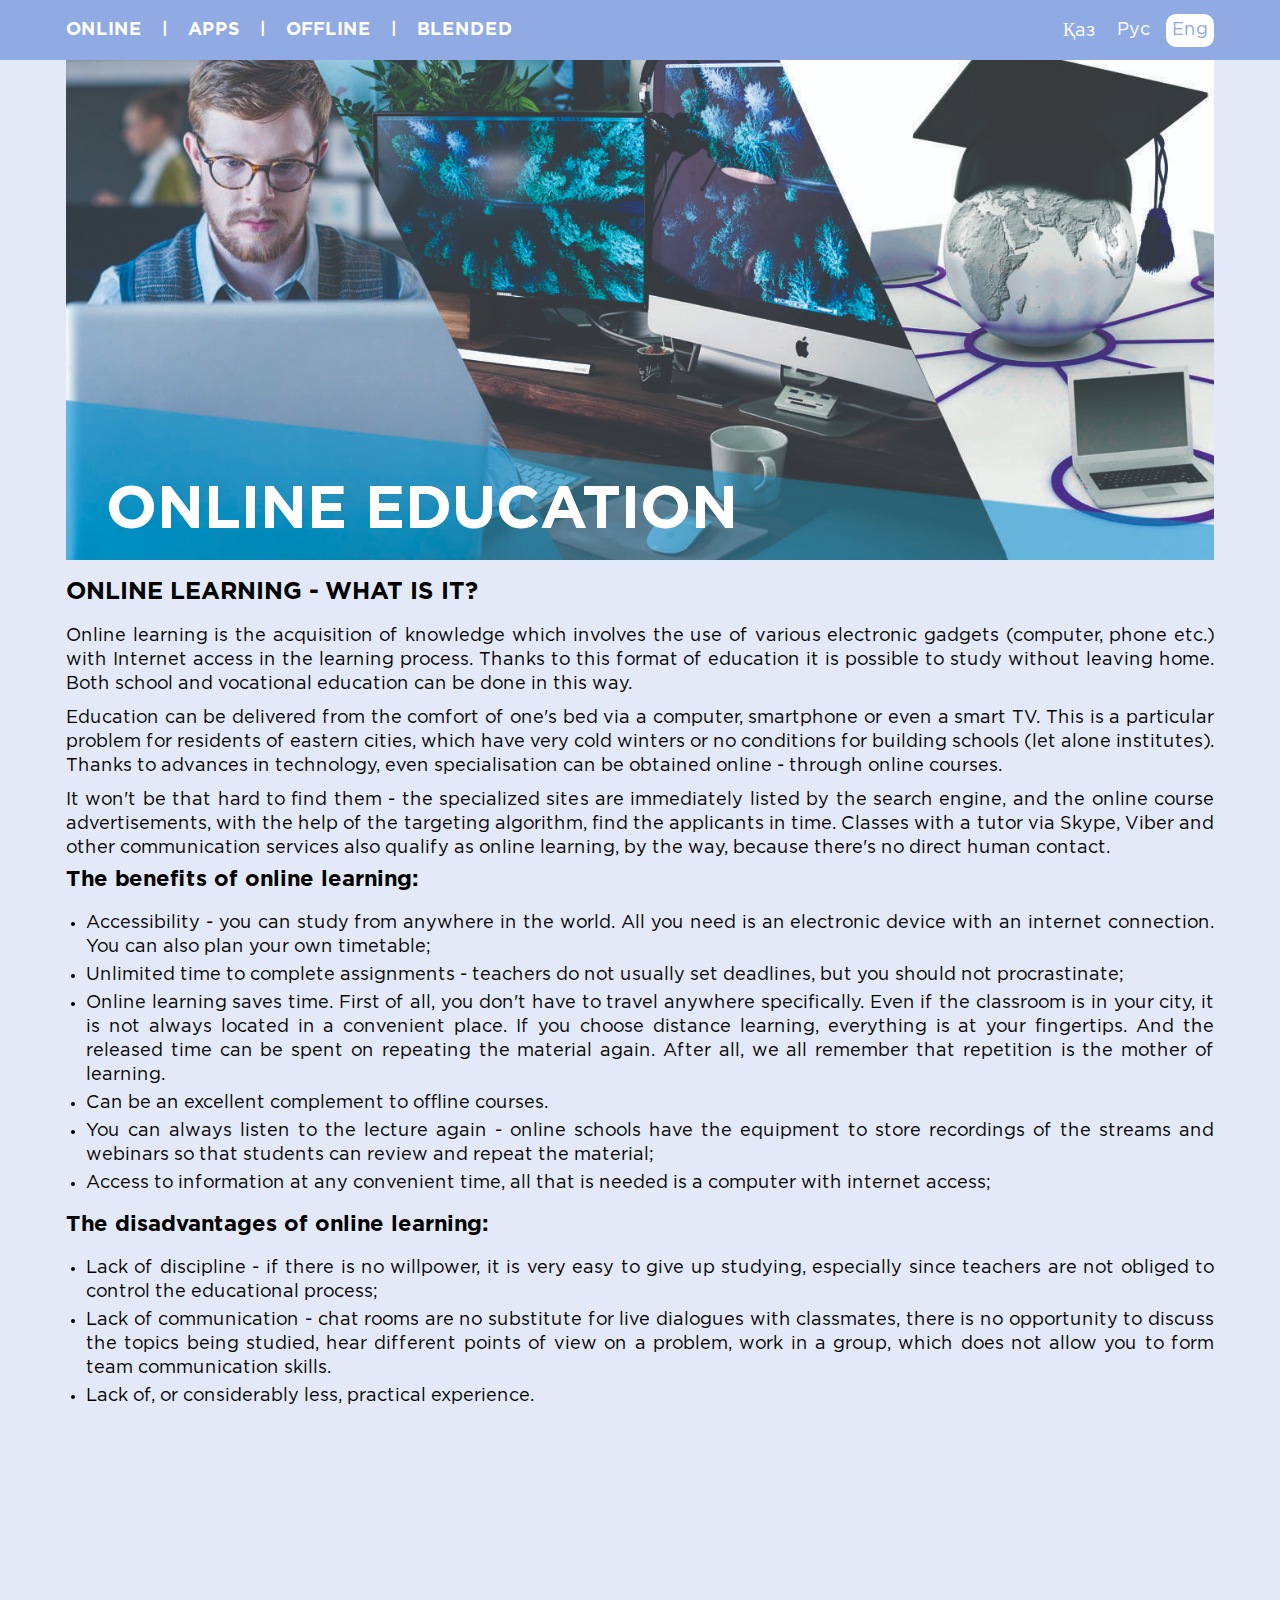
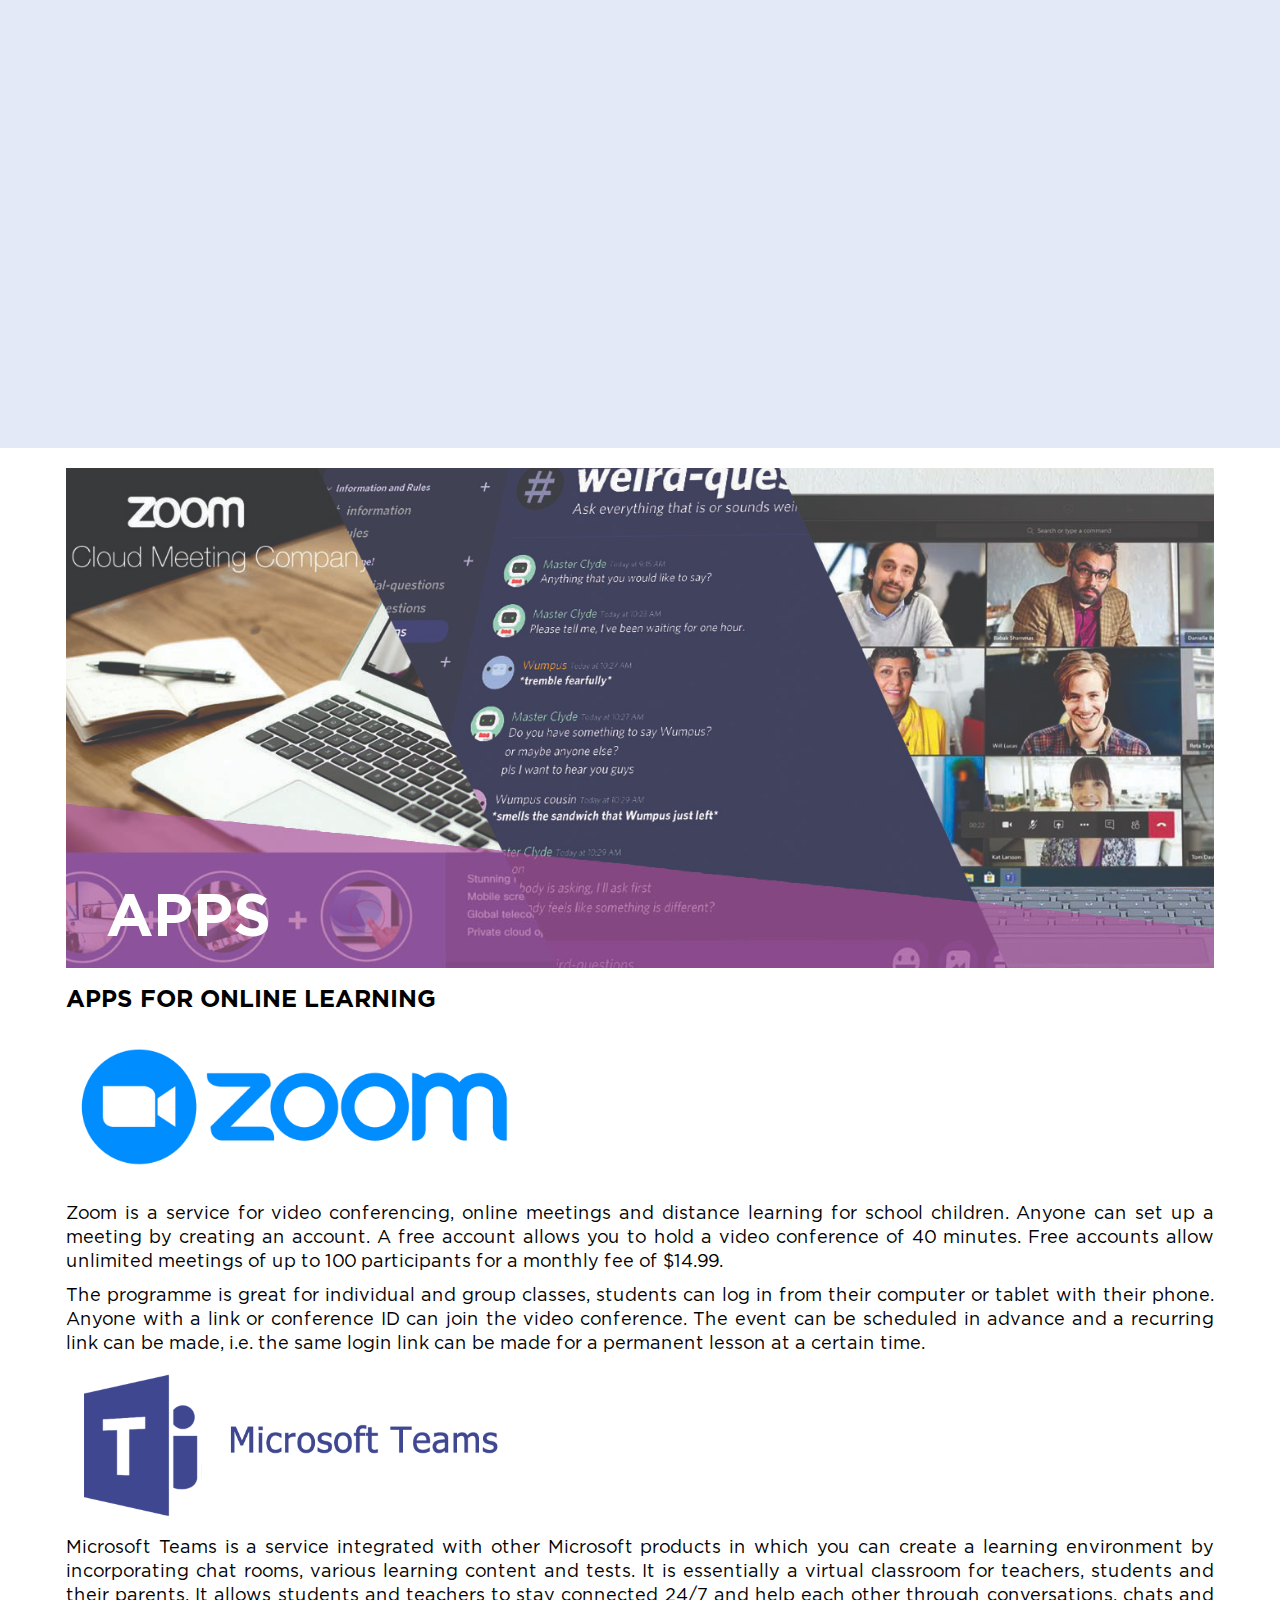
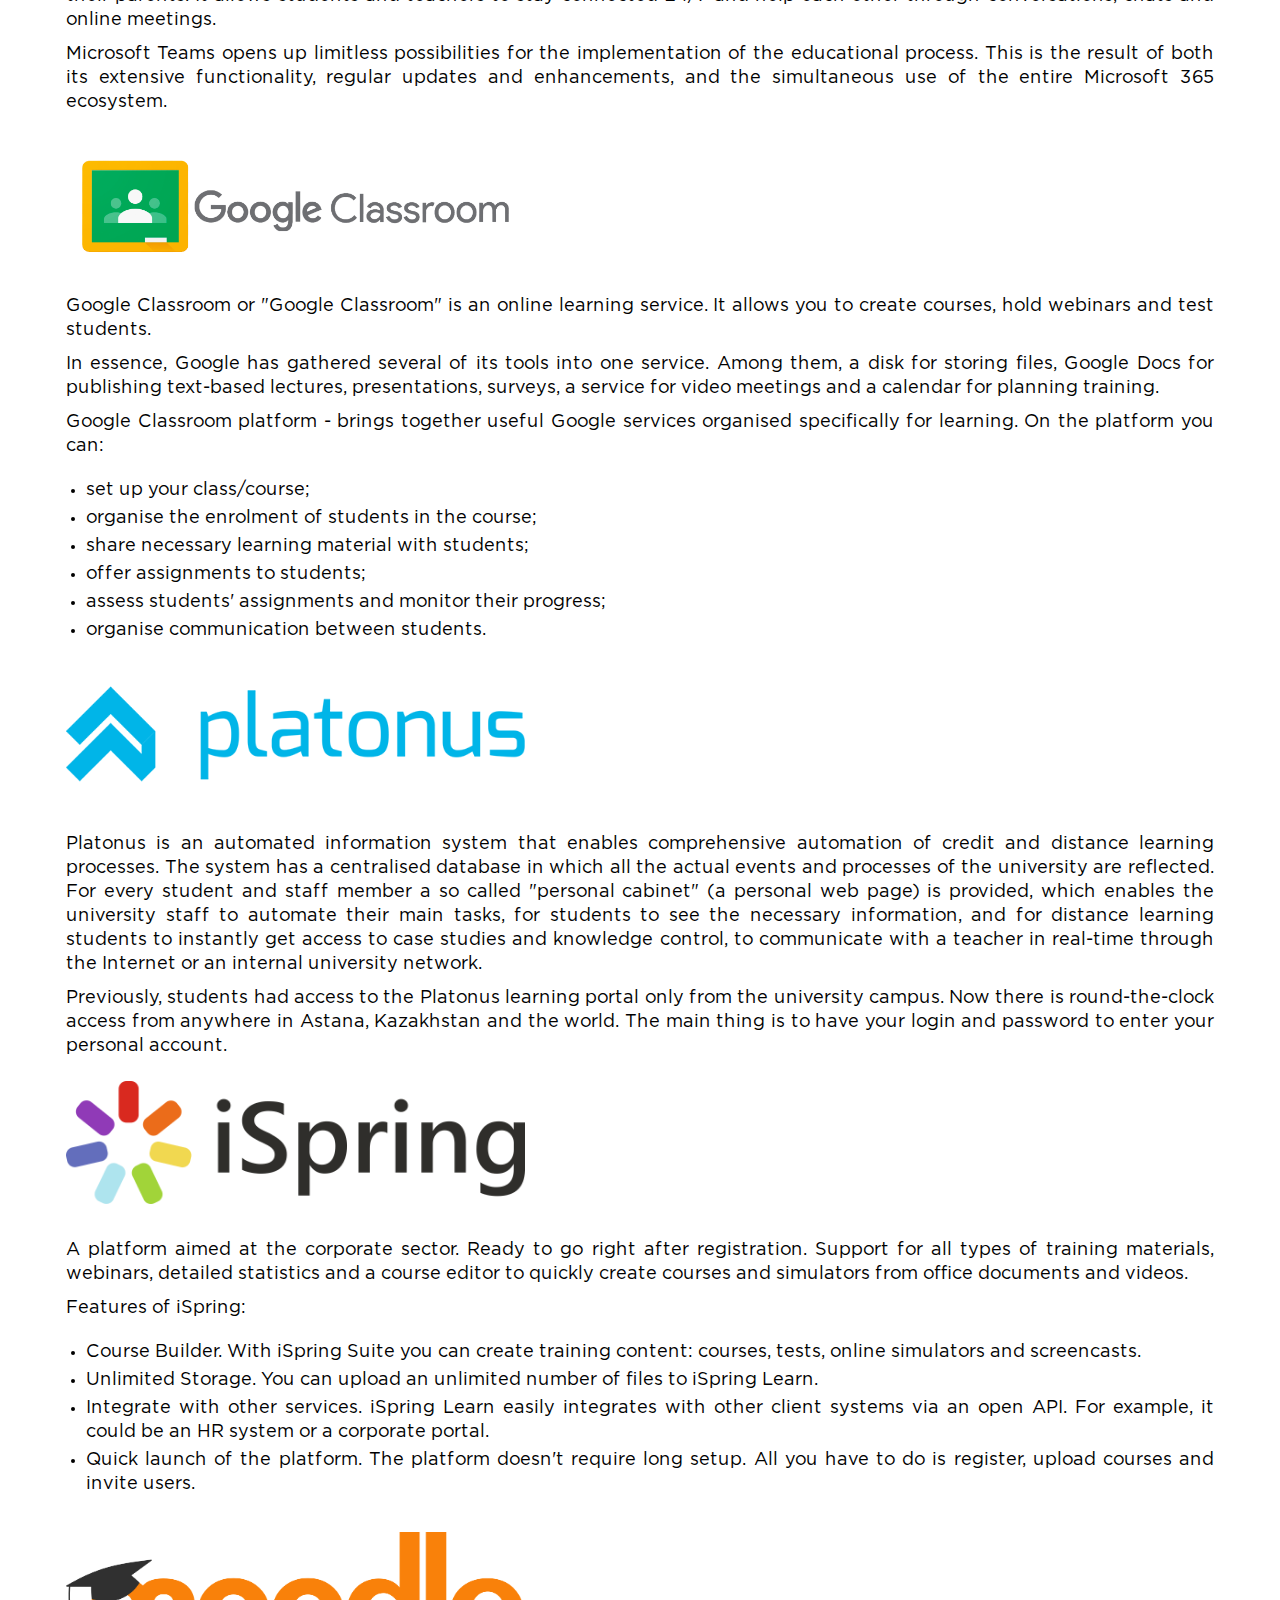
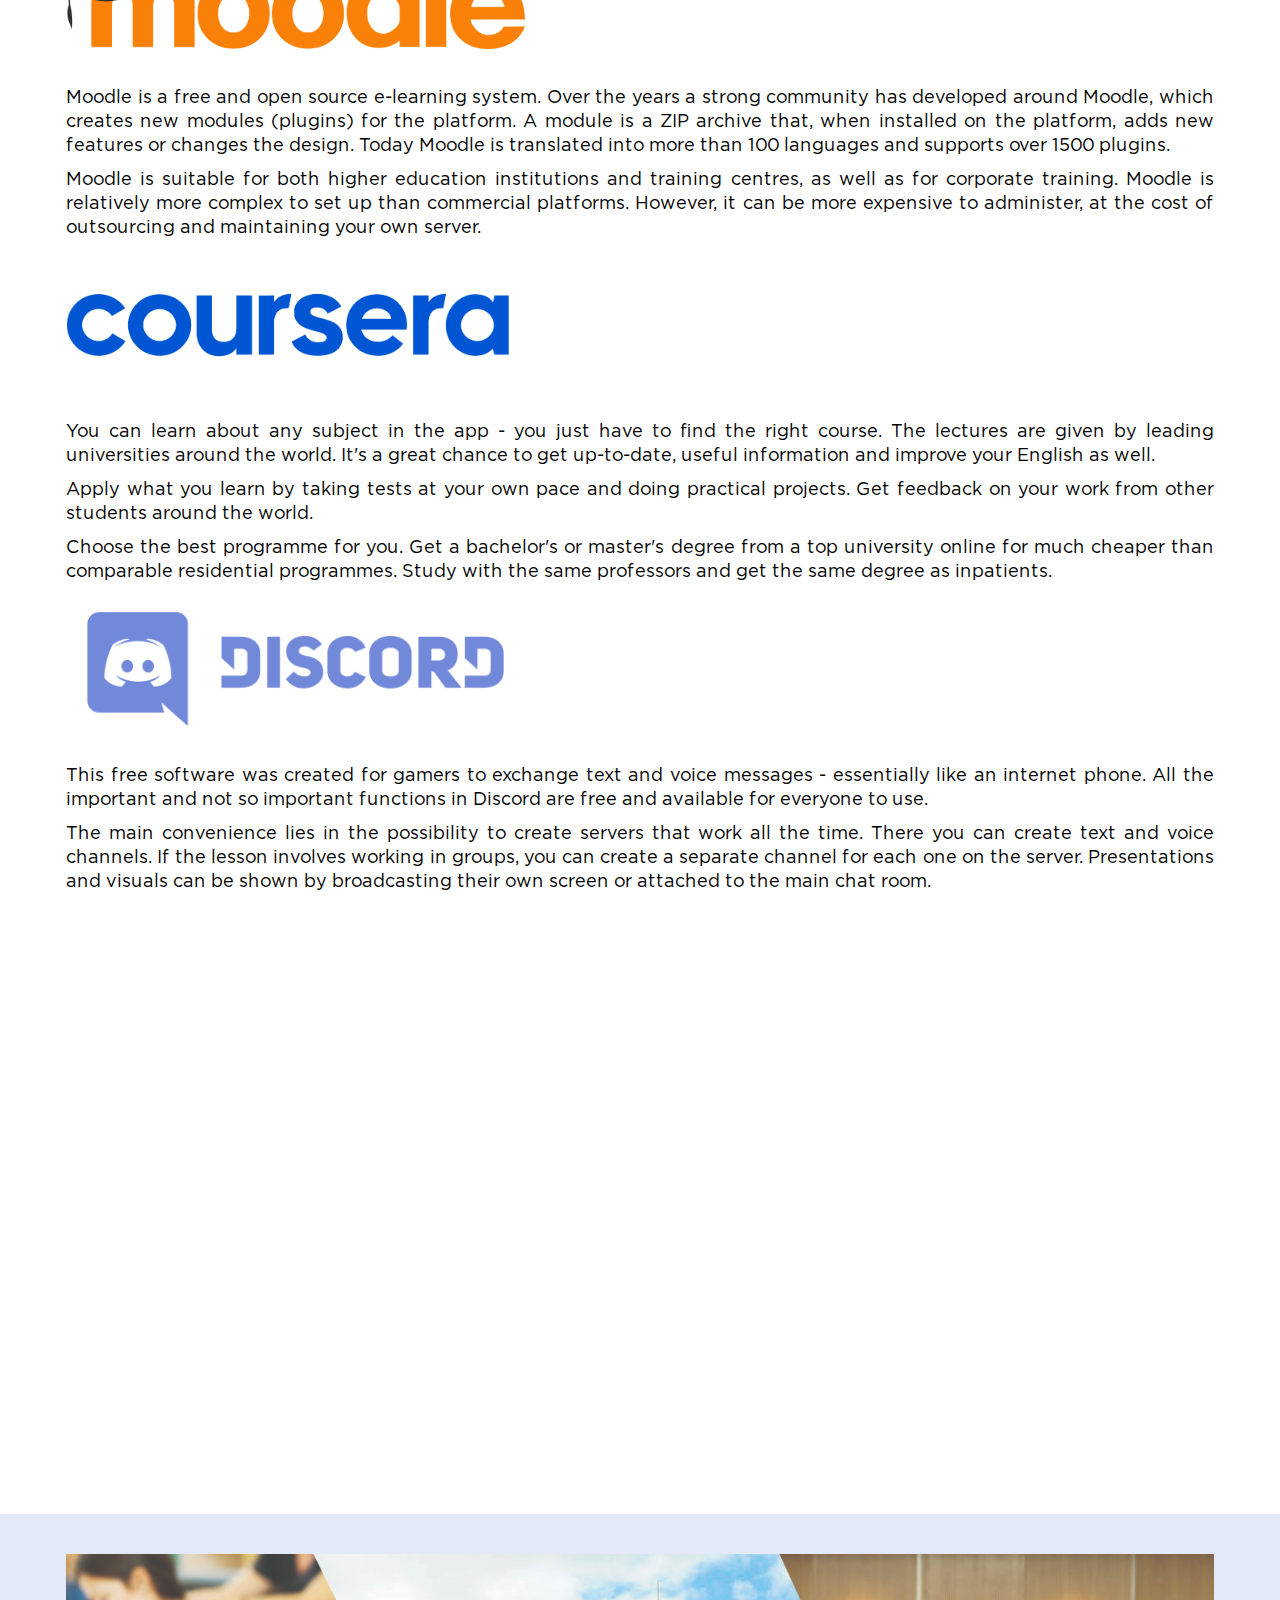
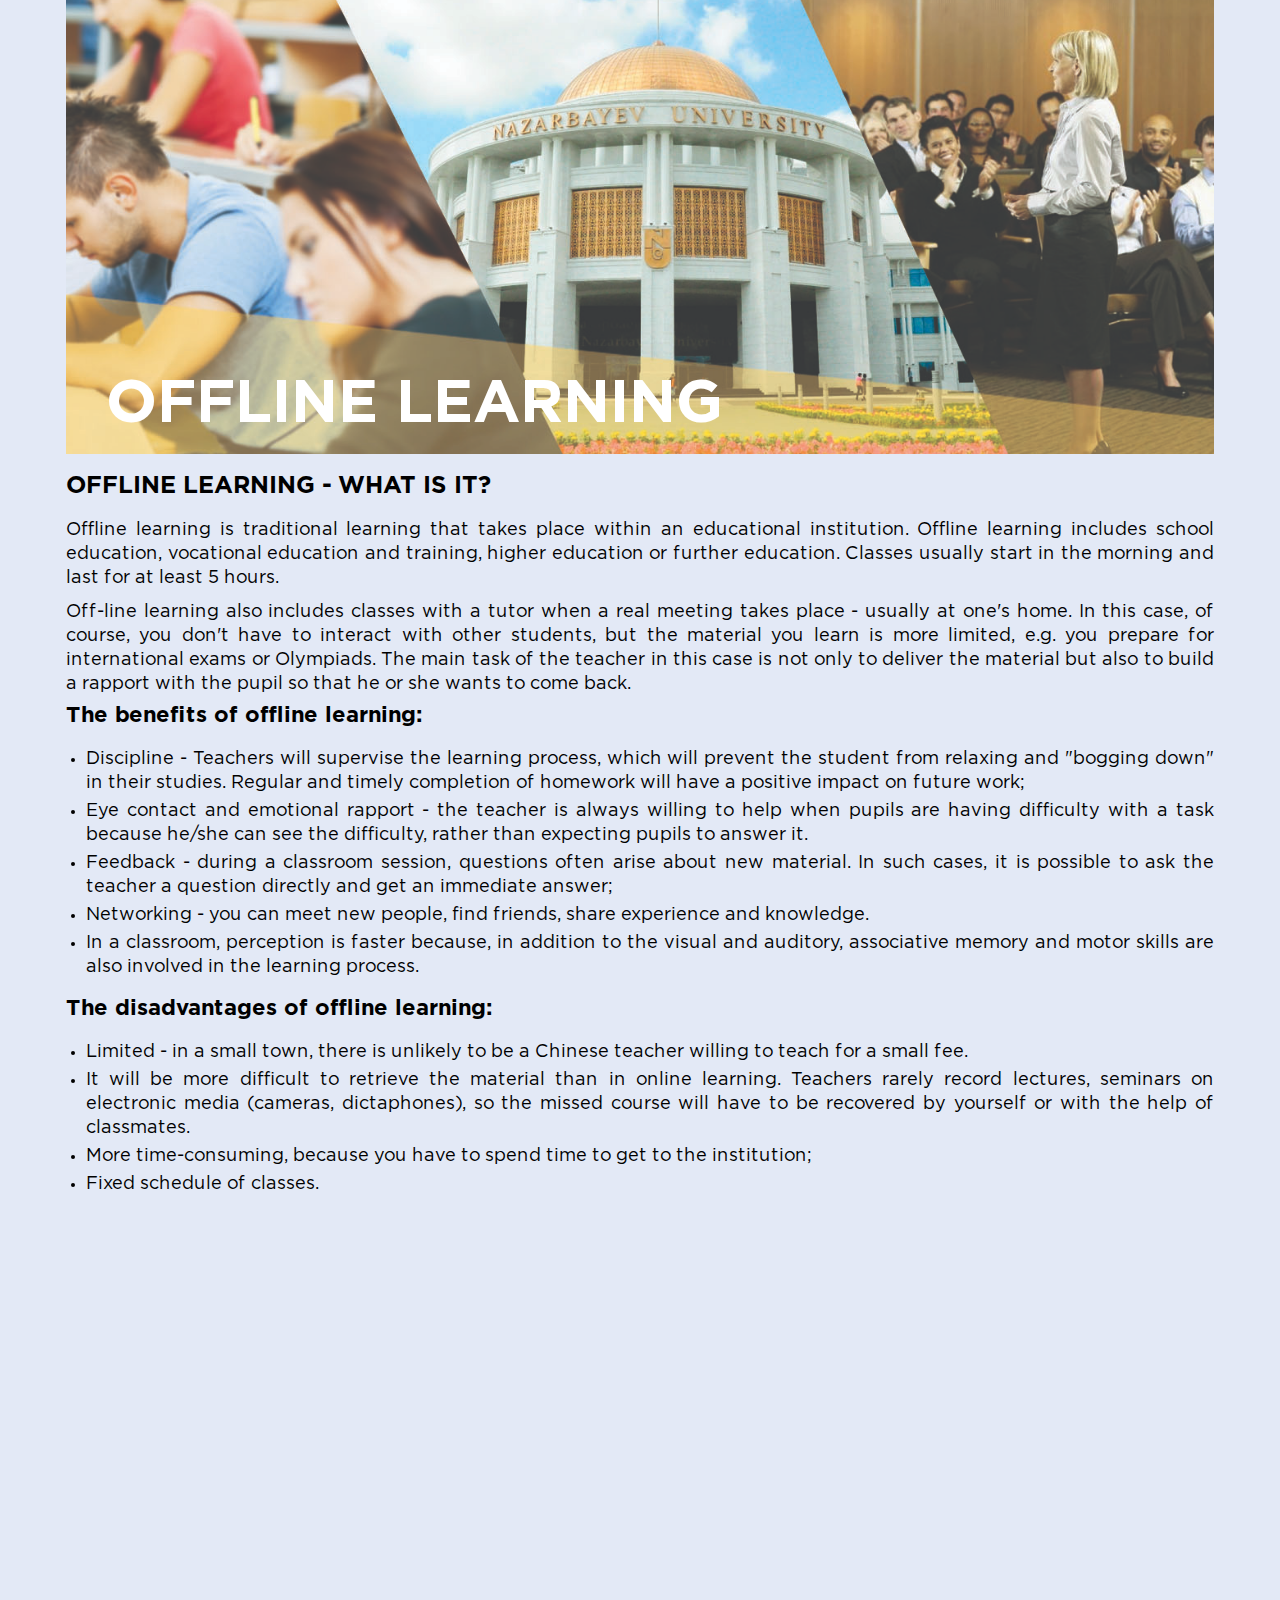
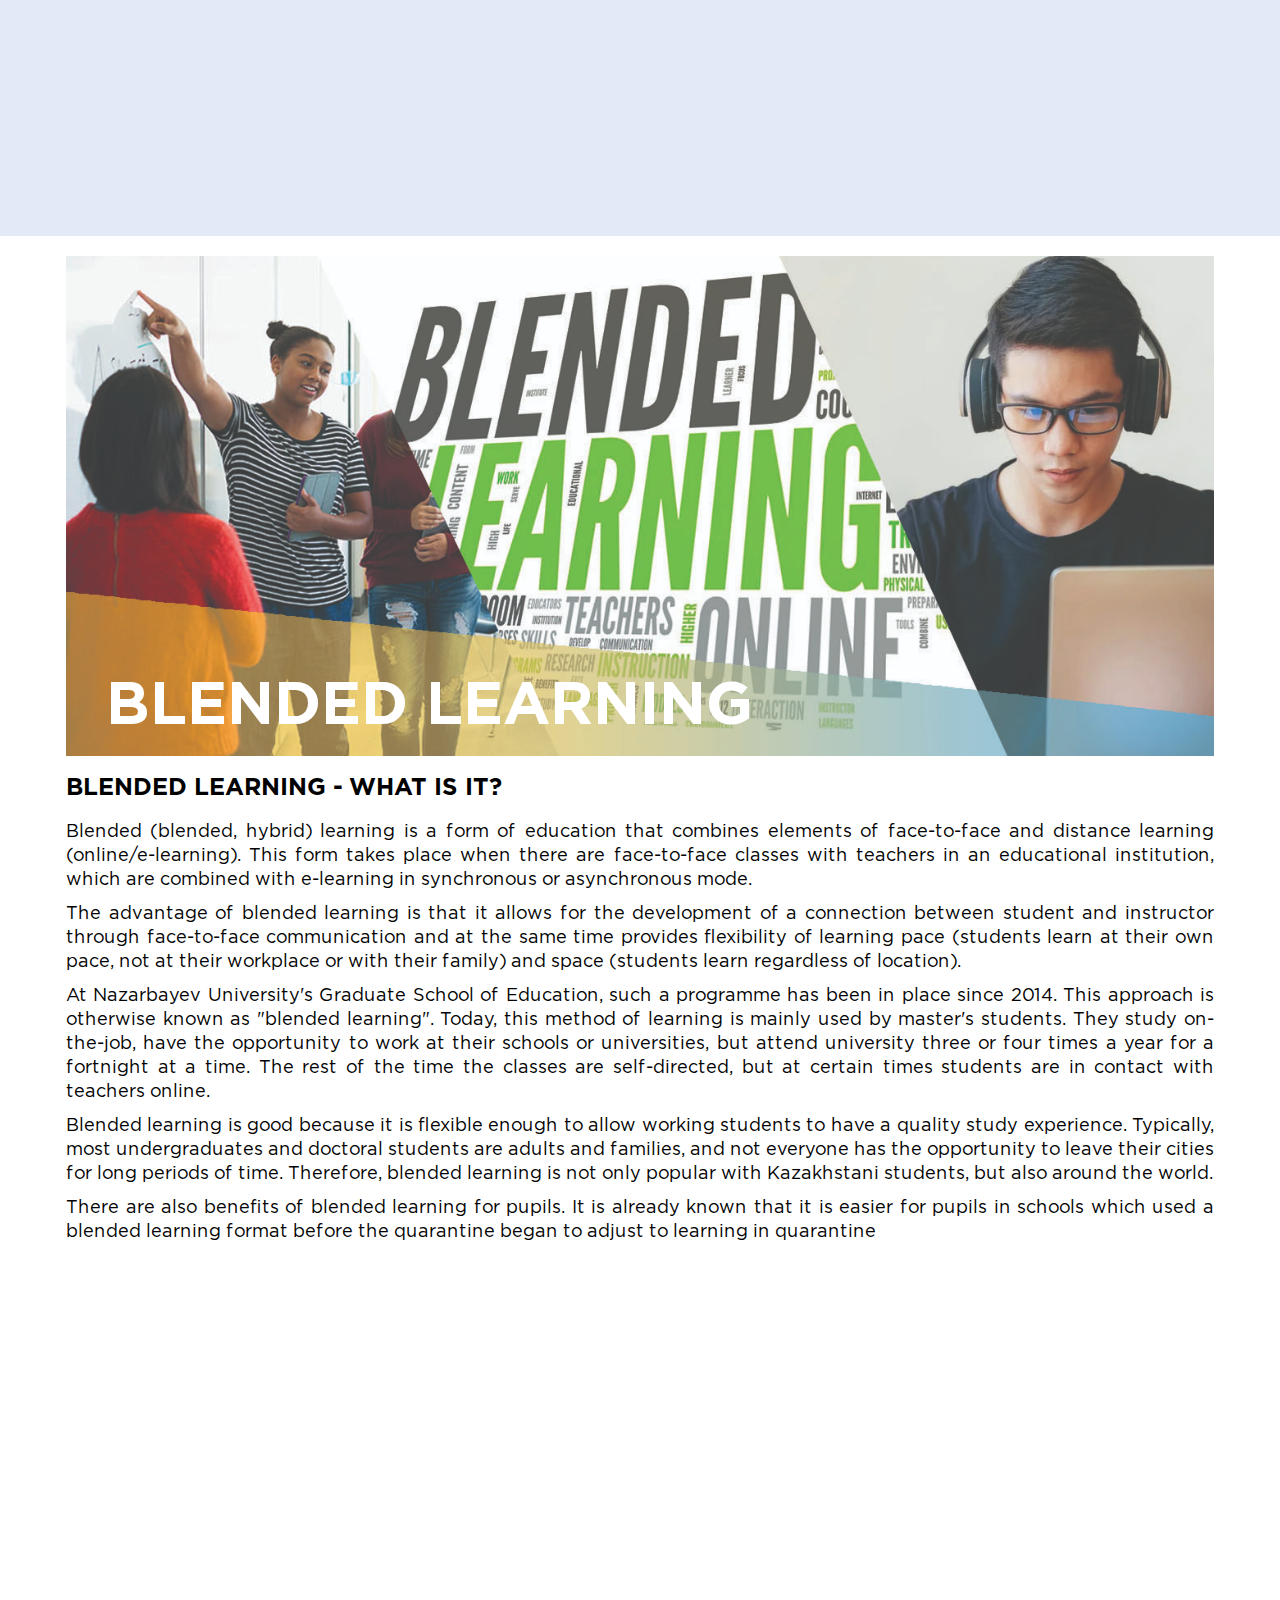
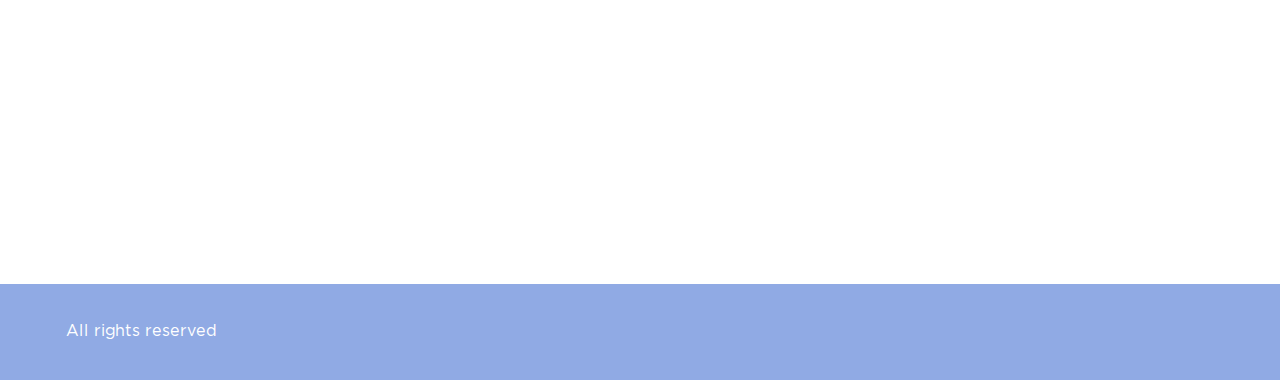
==== en/index.html @ 707753ba "init" ====
<!DOCTYPE html>
<html lang="ru">

<head>
  <title>Document</title>
  <link rel="stylesheet" href="../css/style.css">
  <meta charset="UTF-8">
  <meta name="viewport" content="width=device-width">
</head>

<body>
  <div class="wrapper">
    <header class="header">
      <div class="container">
        <div class="header__body">
          <div class="header__burger">
            <span></span>
          </div>
          <nav class="header__menu">
            <ul class="header__list">
              <li>
                <a href="#online" class="header__link">Online</a>
              </li>
              <li class="header__border">|</li>
              <li>
                <a href="#apps" class="header__link">Apps</a>
              </li>
              <li class="header__border">|</li>
              <li>
                <a href="#offline" class="header__link">Offline</a>
              </li>
              <li class="header__border">|</li>
              <li>
                <a href="#combined" class="header__link">Blended</a>
              </li>
            </ul>
          </nav>
          <div class="header__langs">
            <a href="/" class="header__lang">Қаз</a>
            <a href="/ru/" class="header__lang">Рус</a>
            <a href="/en/" class="header__lang active">Eng</a>
          </div>
        </div>
      </div>
    </header>
    <div class="main" id="online">
      <div class="container">
        <div class="content__image content__image-online">
          <p>Online education</p>
        </div>
        <h2 class="content__title">Online learning - what is it?</h2>
        <div class="content__text">
          <p>Online learning is the acquisition of knowledge which involves the use of various electronic gadgets (computer, phone etc.) with Internet access in the learning process. Thanks to this format of education it is possible to study without leaving home. Both school and vocational education can be done in this way. </p>
          <p>Education can be delivered from the comfort of one's bed via a computer, smartphone or even a smart TV. This is a particular problem for residents of eastern cities, which have very cold winters or no conditions for building schools (let alone institutes). Thanks to advances in technology, even specialisation can be obtained online - through online courses. </p>
          <p>It won't be that hard to find them - the specialized sites are immediately listed by the search engine, and the online course advertisements, with the help of the targeting algorithm, find the applicants in time. Classes with a tutor via Skype, Viber and other communication services also qualify as online learning, by the way, because there's no direct human contact.
        </div>
        <h3 class="content__subtitle">The benefits of online learning:</h3>
        <ul class="content__list">
          <li>Accessibility - you can study from anywhere in the world. All you need is an electronic device with an internet connection. You can also plan your own timetable;</li>
          <li>Unlimited time to complete assignments - teachers do not usually set deadlines, but you should not procrastinate; </li>
          <li>Online learning saves time. First of all, you don't have to travel anywhere specifically. Even if the classroom is in your city, it is not always located in a convenient place. If you choose distance learning, everything is at your fingertips. And the released time can be spent on repeating the material again. After all, we all remember that repetition is the mother of learning.</li>
          <li>Can be an excellent complement to offline courses.</li>
          <li>You can always listen to the lecture again - online schools have the equipment to store recordings of the streams and webinars so that students can review and repeat the material; </li>
          <li>Access to information at any convenient time, all that is needed is a computer with internet access;</li>
        </ul>
        <h3 class="content__subtitle">The disadvantages of online learning:</h3>
        <ul class="content__list">
          <li>Lack of discipline - if there is no willpower, it is very easy to give up studying, especially since teachers are not obliged to control the educational process;</li>
          <li>Lack of communication - chat rooms are no substitute for live dialogues with classmates, there is no opportunity to discuss the topics being studied, hear different points of view on a problem, work in a group, which does not allow you to form team communication skills.</li>
          <li>Lack of, or considerably less, practical experience.</li>
        </ul>
        <div class="video-container">
          <iframe width="560" height="315" src="https://www.youtube.com/embed/aGiIIGjlHg0" title="YouTube video player" frameborder="0" allow="accelerometer; autoplay; clipboard-write; encrypted-media; gyroscope; picture-in-picture" allowfullscreen></iframe>
        </div>
      </div>
    </div>
    <div class="content" id="apps">
      <div class="container">
        <div class="content__image content__image-apps">
          <p>Apps</p>
        </div>
        <h2 class="content__title">Apps for online learning</h2>
        <a target="_blank" href="https://zoom.us/" class="content__icon-link">
          <div class="content__icon content__icon-zoom"></div>
        </a>
        <div class="content__text">
          <p>Zoom is a service for video conferencing, online meetings and distance learning for school children. Anyone can set up a meeting by creating an account. A free account allows you to hold a video conference of 40 minutes. Free accounts allow unlimited meetings of up to 100 participants for a monthly fee of $14.99.</p>
          <p>The programme is great for individual and group classes, students can log in from their computer or tablet with their phone. Anyone with a link or conference ID can join the video conference. The event can be scheduled in advance and a recurring link can be made, i.e. the same login link can be made for a permanent lesson at a certain time. </p>
        </div>
        <a target="_blank" href="https://www.microsoft.com/ru-ru/microsoft-teams/group-chat-software" class="content__icon-link">
          <div class="content__icon content__icon-teams"></div>
        </a>
        <div class="content__text">
          <p>Microsoft Teams is a service integrated with other Microsoft products in which you can create a learning environment by incorporating chat rooms, various learning content and tests. It is essentially a virtual classroom for teachers, students and their parents. It allows students and teachers to stay connected 24/7 and help each other through conversations, chats and online meetings. </p>
          <p>Microsoft Teams opens up limitless possibilities for the implementation of the educational process. This is the result of both its extensive functionality, regular updates and enhancements, and the simultaneous use of the entire Microsoft 365 ecosystem.</p>
        </div>
        <a target="_blank" href="https://te-st.ru/entries/google_classroom/" class="content__icon-link">
          <div class="content__icon content__icon-google"></div>
        </a>
        <div class="content__text">
          <p>Google Classroom or "Google Classroom" is an online learning service. It allows you to create courses, hold webinars and test students.</p>
          <p>In essence, Google has gathered several of its tools into one service. Among them, a disk for storing files, Google Docs for publishing text-based lectures, presentations, surveys, a service for video meetings and a calendar for planning training.</p>
          <p>Google Classroom platform - brings together useful Google services organised specifically for learning. On the platform you can: </p>
          <ul class="content__list">
            <li>set up your class/course;</li>
            <li>organise the enrolment of students in the course;</li>
            <li>share necessary learning material with students;</li>
            <li>offer assignments to students;</li>
            <li>assess students' assignments and monitor their progress;</li>
            <li>organise communication between students.</li>
          </ul>
        </div>
        <a target="_blank" href="https://platonus.kz/ru/" class="content__icon-link">
          <div class="content__icon content__icon-platonus"></div>
        </a>
        <div class="content__text">
          <p>Platonus is an automated information system that enables comprehensive automation of credit and distance learning processes. The system has a centralised database in which all the actual events and processes of the university are reflected. For every student and staff member a so called "personal cabinet" (a personal web page) is provided, which enables the university staff to automate their main tasks, for students to see the necessary information, and for distance learning students to instantly get access to case studies and knowledge control, to communicate with a teacher in real-time through the Internet or an internal university network.</p>
          <p>Previously, students had access to the Platonus learning portal only from the university campus. Now there is round-the-clock access from anywhere in Astana, Kazakhstan and the world. The main thing is to have your login and password to enter your personal account.</p>
        </div>
        <a target="_blank" href="https://www.ispring.ru/" class="content__icon-link">
          <div class="content__icon content__icon-ispring"></div>
        </a>
        <div class="content__text">
          <p>A platform aimed at the corporate sector. Ready to go right after registration. Support for all types of training materials, webinars, detailed statistics and a course editor to quickly create courses and simulators from office documents and videos.</p>
          <p>Features of iSpring:</p>
          <ul class="content__list">
            <li>Course Builder. With iSpring Suite you can create training content: courses, tests, online simulators and screencasts.</li>
            <li>Unlimited Storage. You can upload an unlimited number of files to iSpring Learn.</li>
            <li>Integrate with other services. iSpring Learn easily integrates with other client systems via an open API. For example, it could be an HR system or a corporate portal.</li>
            <li>Quick launch of the platform. The platform doesn't require long setup. All you have to do is register, upload courses and invite users.</li>
          </ul>
        </div>
        <a target="_blank" href="https://moodle.org/?lang=kk" class="content__icon-link">
          <div class="content__icon content__icon-moodle"></div>
        </a>
        <div class="content__text">
          <p>Moodle is a free and open source e-learning system. Over the years a strong community has developed around Moodle, which creates new modules (plugins) for the platform. A module is a ZIP archive that, when installed on the platform, adds new features or changes the design. Today Moodle is translated into more than 100 languages and supports over 1500 plugins.</p>
          <p>Moodle is suitable for both higher education institutions and training centres, as well as for corporate training. Moodle is relatively more complex to set up than commercial platforms. However, it can be more expensive to administer, at the cost of outsourcing and maintaining your own server.</p>
        </div>
        <a target="_blank" href="https://ru.coursera.org/" class="content__icon-link">
          <div class="content__icon content__icon-coursera"></div>
        </a>
        <div class="content__text">
          <p>You can learn about any subject in the app - you just have to find the right course. The lectures are given by leading universities around the world. It's a great chance to get up-to-date, useful information and improve your English as well.</p>
          <p>Apply what you learn by taking tests at your own pace and doing practical projects. Get feedback on your work from other students around the world.</p>
          <p>Choose the best programme for you. Get a bachelor's or master's degree from a top university online for much cheaper than comparable residential programmes. Study with the same professors and get the same degree as inpatients.</p>
        </div>
        <a target="_blank" href="https://discord.com/brand-new" class="content__icon-link">
          <div class="content__icon content__icon-discord"></div>
        </a>
        <div class="content__text">
          <p>This free software was created for gamers to exchange text and voice messages - essentially like an internet phone. All the important and not so important functions in Discord are free and available for everyone to use. </p>
          <p>The main convenience lies in the possibility to create servers that work all the time. There you can create text and voice channels. If the lesson involves working in groups, you can create a separate channel for each one on the server. Presentations and visuals can be shown by broadcasting their own screen or attached to the main chat room.</p>
        </div>
        <div class="video-container">
          <iframe width="560" height="315" src="https://www.youtube.com/embed/i0MtvMNmWuk" title="YouTube video player" frameborder="0" allow="accelerometer; autoplay; clipboard-write; encrypted-media; gyroscope; picture-in-picture" allowfullscreen></iframe>
        </div>
      </div>
    </div>
  </div>
  <div class="content" id="offline">
    <div class="container">
      <div class="content__image content__image-offline">
        <p>Offline learning</p>
      </div>
      <h2 class="content__title">Offline learning - what is it?</h2>
      <div class="content__text">
        <p>Offline learning is traditional learning that takes place within an educational institution. Offline learning includes school education, vocational education and training, higher education or further education. Classes usually start in the morning and last for at least 5 hours.</p>
        <p>Off-line learning also includes classes with a tutor when a real meeting takes place - usually at one's home. In this case, of course, you don't have to interact with other students, but the material you learn is more limited, e.g. you prepare for international exams or Olympiads. The main task of the teacher in this case is not only to deliver the material but also to build a rapport with the pupil so that he or she wants to come back. </p>
      </div>
      <h3 class="content__subtitle">The benefits of offline learning:</h3>
      <ul class="content__list">
        <li>Discipline - Teachers will supervise the learning process, which will prevent the student from relaxing and "bogging down" in their studies. Regular and timely completion of homework will have a positive impact on future work; </li>
        <li>Eye contact and emotional rapport - the teacher is always willing to help when pupils are having difficulty with a task because he/she can see the difficulty, rather than expecting pupils to answer it.</li>
        <li>Feedback - during a classroom session, questions often arise about new material. In such cases, it is possible to ask the teacher a question directly and get an immediate answer;</li>
        <li>Networking - you can meet new people, find friends, share experience and knowledge.</li>
        <li>In a classroom, perception is faster because, in addition to the visual and auditory, associative memory and motor skills are also involved in the learning process.</li>
      </ul>
      <h3 class="content__subtitle">The disadvantages of offline learning:</h3>
      <ul class="content__list">
        <li>Limited - in a small town, there is unlikely to be a Chinese teacher willing to teach for a small fee.</li>
        <li>It will be more difficult to retrieve the material than in online learning. Teachers rarely record lectures, seminars on electronic media (cameras, dictaphones), so the missed course will have to be recovered by yourself or with the help of classmates.</li>
        <li>More time-consuming, because you have to spend time to get to the institution;</li>
        <li>Fixed schedule of classes.</li>
      </ul>
      <div class="video-container">
        <iframe width="560" height="315" src="https://www.youtube.com/embed/8mwlJb_NGcg" title="YouTube video player" frameborder="0" allow="accelerometer; autoplay; clipboard-write; encrypted-media; gyroscope; picture-in-picture" allowfullscreen></iframe>
      </div>
    </div>
  </div>
  <div class="content" id="combined">
    <div class="container">
      <div class="content__image content__image-combined">
        <p>Blended learning</p>
      </div>
      <h2 class="content__title">Blended learning - what is it?</h2>
      <div class="content__text">
        <p>Blended (blended, hybrid) learning is a form of education that combines elements of face-to-face and distance learning (online/e-learning). This form takes place when there are face-to-face classes with teachers in an educational institution, which are combined with e-learning in synchronous or asynchronous mode.</p>
        <p>The advantage of blended learning is that it allows for the development of a connection between student and instructor through face-to-face communication and at the same time provides flexibility of learning pace (students learn at their own pace, not at their workplace or with their family) and space (students learn regardless of location).</p>
        <p>At Nazarbayev University's Graduate School of Education, such a programme has been in place since 2014. This approach is otherwise known as "blended learning". Today, this method of learning is mainly used by master's students. They study on-the-job, have the opportunity to work at their schools or universities, but attend university three or four times a year for a fortnight at a time. The rest of the time the classes are self-directed, but at certain times students are in contact with teachers online.</p>
        <p>Blended learning is good because it is flexible enough to allow working students to have a quality study experience. Typically, most undergraduates and doctoral students are adults and families, and not everyone has the opportunity to leave their cities for long periods of time. Therefore, blended learning is not only popular with Kazakhstani students, but also around the world.</p>
        <p>There are also benefits of blended learning for pupils. It is already known that it is easier for pupils in schools which used a blended learning format before the quarantine began to adjust to learning in quarantine</p>
      </div>
      <div class="video-container">
        <iframe width="560" height="315" src="https://www.youtube.com/embed/lIh4jJlvF44" title="YouTube video player" frameborder="0" allow="accelerometer; autoplay; clipboard-write; encrypted-media; gyroscope; picture-in-picture" allowfullscreen></iframe>
      </div>
    </div>
  </div>
  <footer class="footer">
    <div class="container">
      <p>All rights reserved</p>
    </div>
  </footer>
  <!-- jQuery -->
  <script src="https://code.jquery.com/jquery-3.6.0.slim.min.js" integrity="sha256-u7e5khyithlIdTpu22PHhENmPcRdFiHRjhAuHcs05RI=" crossorigin="anonymous"></script>
  <!-- js -->
  <script src="../js/script.js"></script>
</body>

</html>
---- css/style.css ----
@font-face {
  font-family: 'Gotham Pro';
  src: url("../fonts/GothamPro.eot");
  src: local("Gotham Pro"), local("GothamPro"), url("../fonts/GothamPro.eot?#iefix") format("embedded-opentype"), url("../fonts/GothamPro.woff") format("woff"), url("../fonts/GothamPro.ttf") format("truetype");
  font-weight: normal;
  font-style: normal; }
@font-face {
  font-family: 'Gotham Pro';
  src: url("../fonts/GothamPro-Bold.eot");
  src: local("Gotham Pro"), local("GothamPro-Bold"), url("../fonts/GothamPro-Bold.eot?#iefix") format("embedded-opentype"), url("../fonts/GothamPro-Bold.woff") format("woff"), url("../fonts/GothamPro-Bold.ttf") format("truetype");
  font-weight: bold;
  font-style: normal; }
*, *:before, *:after {
  padding: 0;
  margin: 0;
  bottom: 0;
  box-sizing: border-box; }

html, body {
  height: 100%;
  font-family: 'Gotham Pro'; }

.kz {
  font-family: "Gill Sans", sans-serif; }

.container {
  max-width: 1180px;
  margin: 0 auto;
  padding: 0 16px; }

.header {
  position: fixed;
  width: 100%;
  top: 0;
  left: 0;
  z-index: 50;
  height: 60px; }

.header:before {
  content: '';
  position: absolute;
  top: 0;
  left: 0;
  width: 100%;
  height: 100%;
  background-color: #90aae4;
  z-index: 2; }

.header__body {
  position: relative;
  display: flex;
  justify-content: space-between;
  align-items: center;
  height: 60px; }

.header__langs {
  display: flex;
  font-size: 18px;
  color: #fff;
  z-index: 3; }
  .header__langs a {
    color: #fff;
    text-decoration: none; }

.header__lang {
  margin: 0 0 0 10px;
  padding: 6px;
  border-radius: 50%;
  display: flex;
  justify-content: center;
  align-items: center; }

.header__lang.active {
  color: #90aae4;
  background: #fff;
  border-radius: 10px; }

.header__burger {
  display: none; }

.header__list {
  display: flex;
  position: relative;
  z-index: 2; }
  .header__list li {
    list-style: none;
    margin: 0 20px 0 0;
    font-weight: bold;
    color: #fff; }

.header__link {
  color: #fff;
  text-transform: uppercase;
  font-size: 18px;
  text-decoration: none;
  font-weight: bold; }

.main {
  padding-top: 60px;
  padding-bottom: 40px;
  background: #e3e9f6; }

.main__img {
  width: 100%; }

.content {
  margin-top: -20px;
  padding: 40px 0; }
  .content:nth-child(even) {
    background: #e3e9f6; }

.content__icon {
  width: 40%;
  height: 150px; }
  .content__icon-link {
    display: block;
    margin-bottom: 20px; }
  .content__icon-teams {
    background: url("../img/microsoft-teams-logo.png") 0 50%/100% auto no-repeat; }
  .content__icon-zoom {
    background: url("../img/logo-zoom.png") 0 50%/100% auto no-repeat; }
  .content__icon-platonus {
    background: url("../img/platonus.png") 0 50%/100% auto no-repeat; }
  .content__icon-google {
    background: url("../img/google-classroom.png") 0 50%/100% auto no-repeat; }
  .content__icon-ispring {
    background: url("../img/ispring.png") 0 50%/100% auto no-repeat; }
  .content__icon-moodle {
    background: url("../img/moodle.png") 0 50%/100% auto no-repeat; }
  .content__icon-coursera {
    background: url("../img/coursera.png") 0 50%/100% auto no-repeat; }
  .content__icon-discord {
    background: url("../img/discord.png") 0 50%/100% auto no-repeat; }

.content__image {
  position: relative;
  width: 100%;
  height: 500px; }
  .content__image-online {
    background: url("../img/online-bg.jpg") 0 50%/100% auto no-repeat; }
  .content__image-offline {
    background: url("../img/offline-bg.jpg") 0 50%/100% auto no-repeat; }
  .content__image-combined {
    background: url("../img/combined-bg.jpg") 0 50%/100% auto no-repeat; }
  .content__image-apps {
    background: url("../img/apps-bg.jpg") 0 50%/100% auto no-repeat; }
  .content__image p {
    position: absolute;
    bottom: 20px;
    left: 40px;
    font-size: 60px;
    text-transform: uppercase;
    font-weight: bold;
    color: #fff; }

.content__title {
  margin: 20px 0;
  text-transform: uppercase;
  font-size: 24px; }

.content__subtitle {
  font-size: 22px; }

.content__text {
  font-size: 18px;
  line-height: 24px; }
  .content__text p {
    text-align: justify;
    margin-bottom: 10px; }

.content__list {
  font-size: 18px;
  margin: 20px 0 20px 20px; }
  .content__list li {
    text-align: justify;
    line-height: 24px;
    margin-bottom: 4px; }

.video-container {
  overflow: hidden;
  position: relative;
  min-height: 560px;
  width: 80%;
  margin: 0 auto;
  margin-top: 40px; }

.video-container video, .video-container iframe {
  position: absolute;
  border: 0;
  height: 100%;
  left: 0;
  top: 0;
  width: 100%; }

@media screen and (max-width: 65.9375em) {
  .video-container {
    min-height: 460px;
    width: 90%; } }
@media screen and (max-width: 39.9375em) {
  .video-container {
    min-height: 240px;
    width: 100%; } }
.footer {
  color: #fff;
  background: #90aae4;
  padding: 40px 0; }

@media (max-width: 1240px) {
  .container {
    max-width: 940px; }

  .content__title {
    font-size: 26px; }

  .content__text {
    font-size: 18px; }

  .content__image p {
    bottom: 40px; } }
@media (max-width: 1023px) {
  .container {
    max-width: 780px; }

  .content__image {
    height: 400px; }
    .content__image p {
      font-size: 48px;
      bottom: 30px; } }
@media (max-width: 767px) {
  body.lock {
    overflow: hidden; }

  .header {
    height: 60px; }

  .header__body {
    height: 60px; }

  .header__logo {
    flex: 0 0 48px; }

  .header__burger {
    display: block;
    position: relative;
    width: 40px;
    height: 26px;
    z-index: 3; }
    .header__burger:before, .header__burger:after {
      content: '';
      background: #fff;
      position: absolute;
      width: 100%;
      height: 3px;
      left: 0;
      transition: all 0.3s ease 0s; }
    .header__burger span {
      position: absolute;
      background: #fff;
      left: 0;
      width: 100%;
      height: 3px;
      top: 12px;
      transition: all 0.3s ease 0s; }
    .header__burger:before {
      top: 0; }
    .header__burger:after {
      bottom: 0; }
    .header__burger.active:before {
      transform: rotate(45deg);
      top: 11px; }
    .header__burger.active:after {
      transform: rotate(-45deg);
      bottom: 11px; }
    .header__burger.active span {
      transform: scale(0); }

  .header__menu {
    position: fixed;
    top: -100%;
    left: 0;
    width: 100%;
    height: 100%;
    overflow: auto;
    background-color: #b9d4ea;
    padding: 80px 10px 20px 20px;
    transition: all 0.3s ease 0s; }
    .header__menu.active {
      top: 0; }

  .header__list {
    display: block; }
    .header__list li {
      margin: 0 0 20px 0; }

  .header__link {
    font-size: 24px; }

  .header__border {
    display: none; }

  .main {
    padding-top: 70px; }

  .content__icon {
    width: 300px;
    height: 80px; }

  .content__image {
    height: 280px; }
    .content__image p {
      display: none; } }
@media (max-width: 520px) {
  .content__image {
    height: 220px; } }

/*# sourceMappingURL=style.css.map */
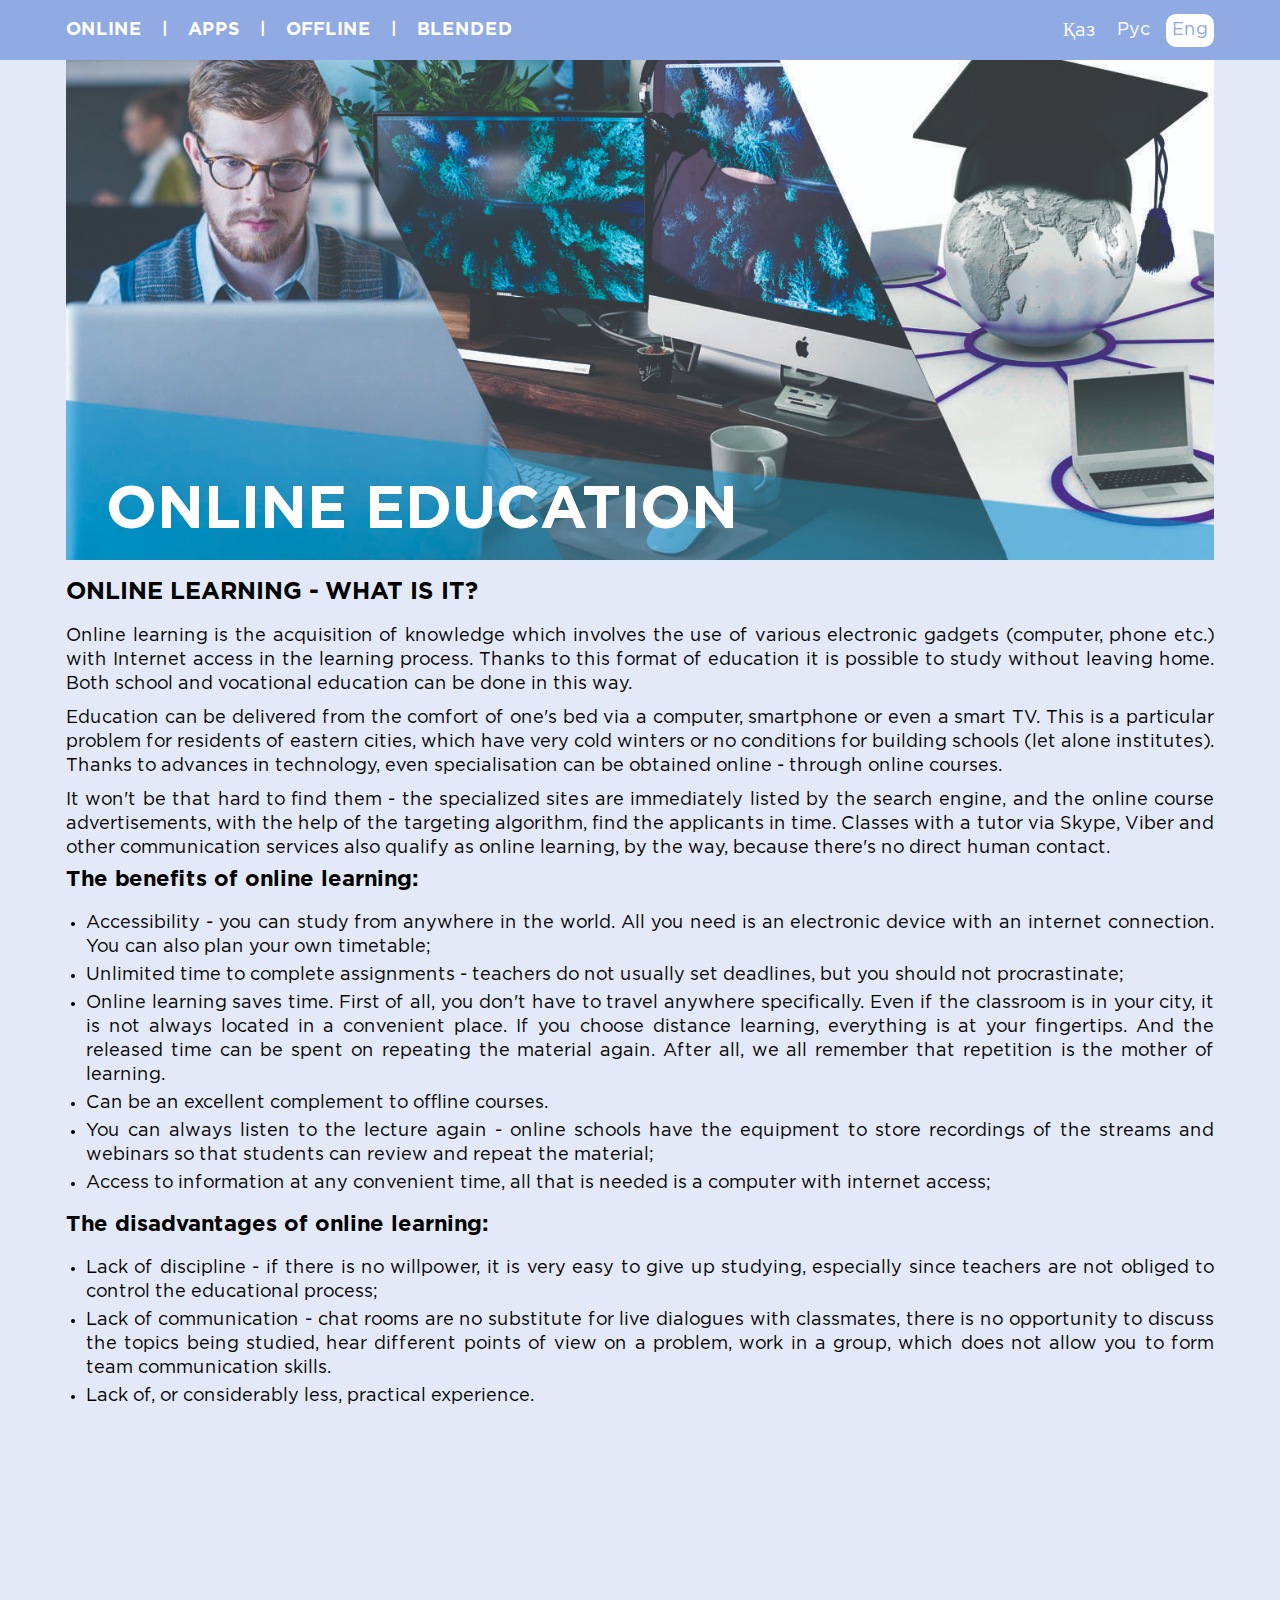
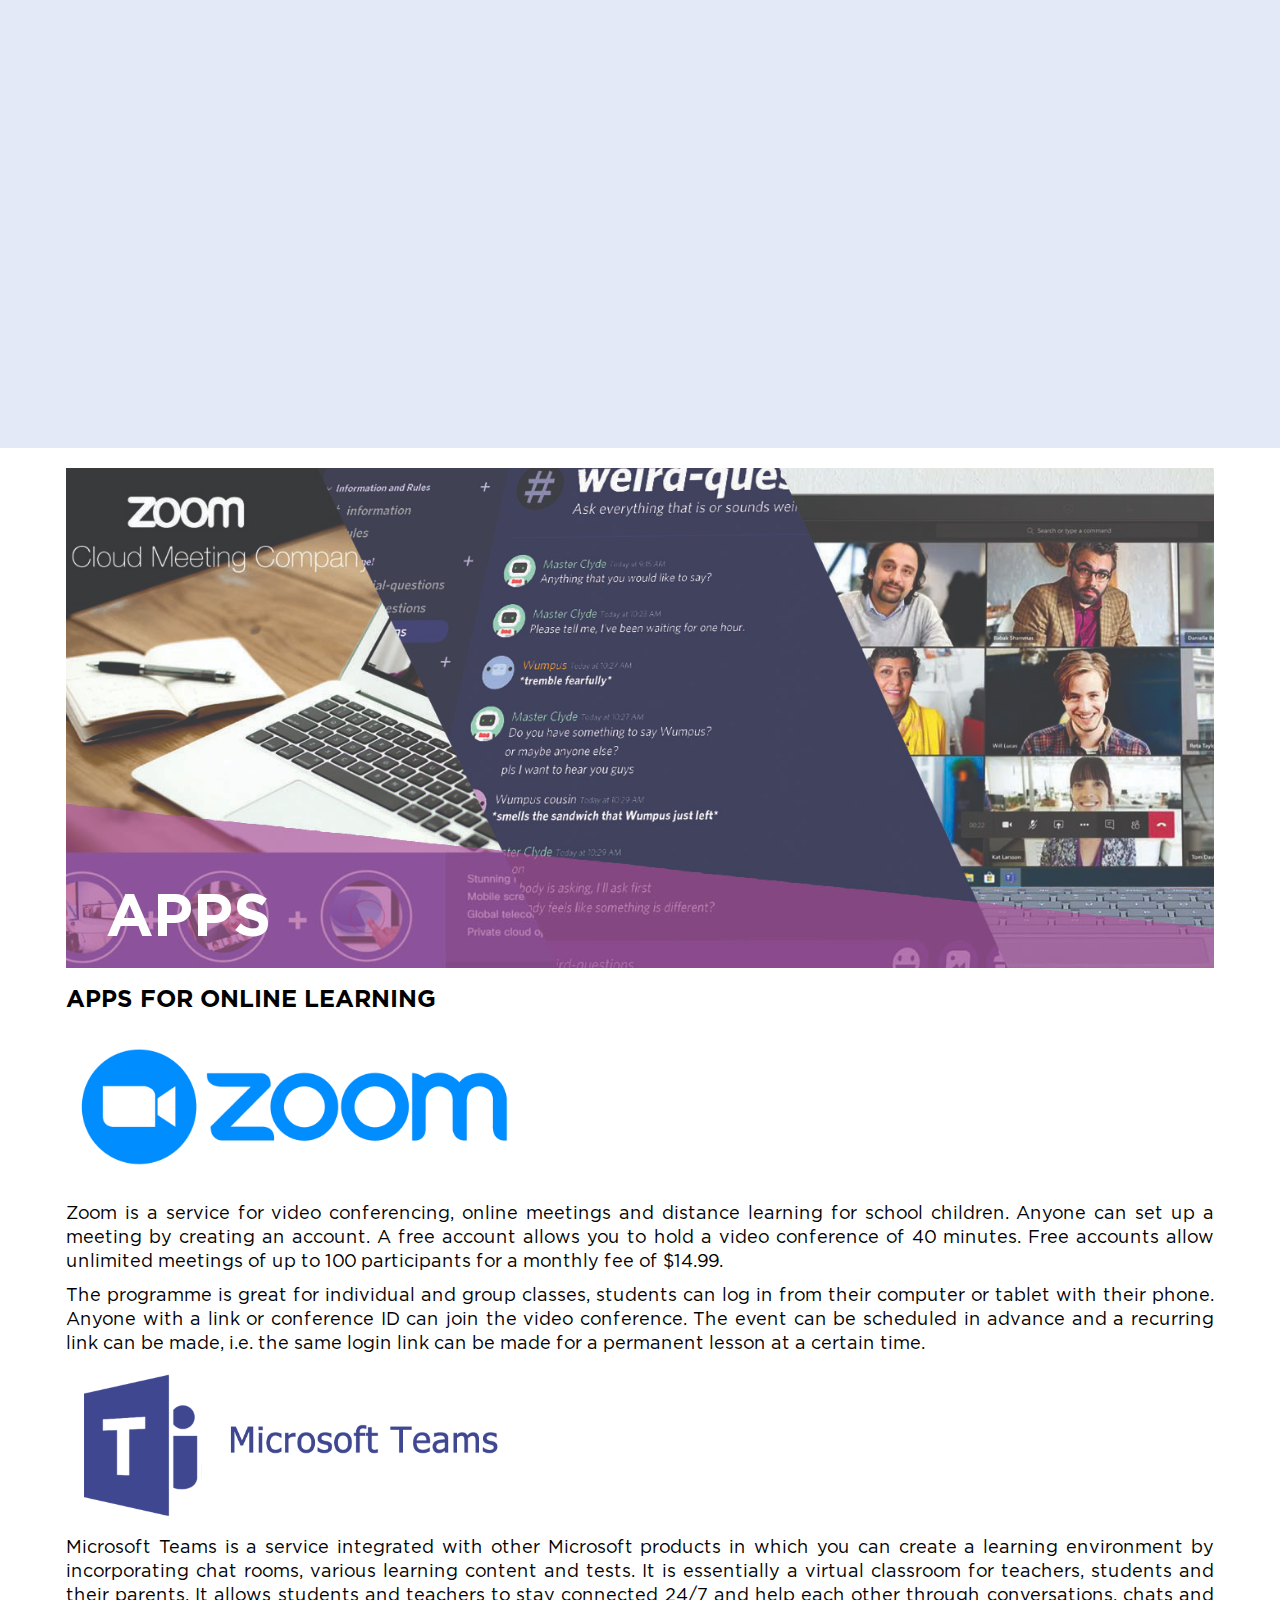
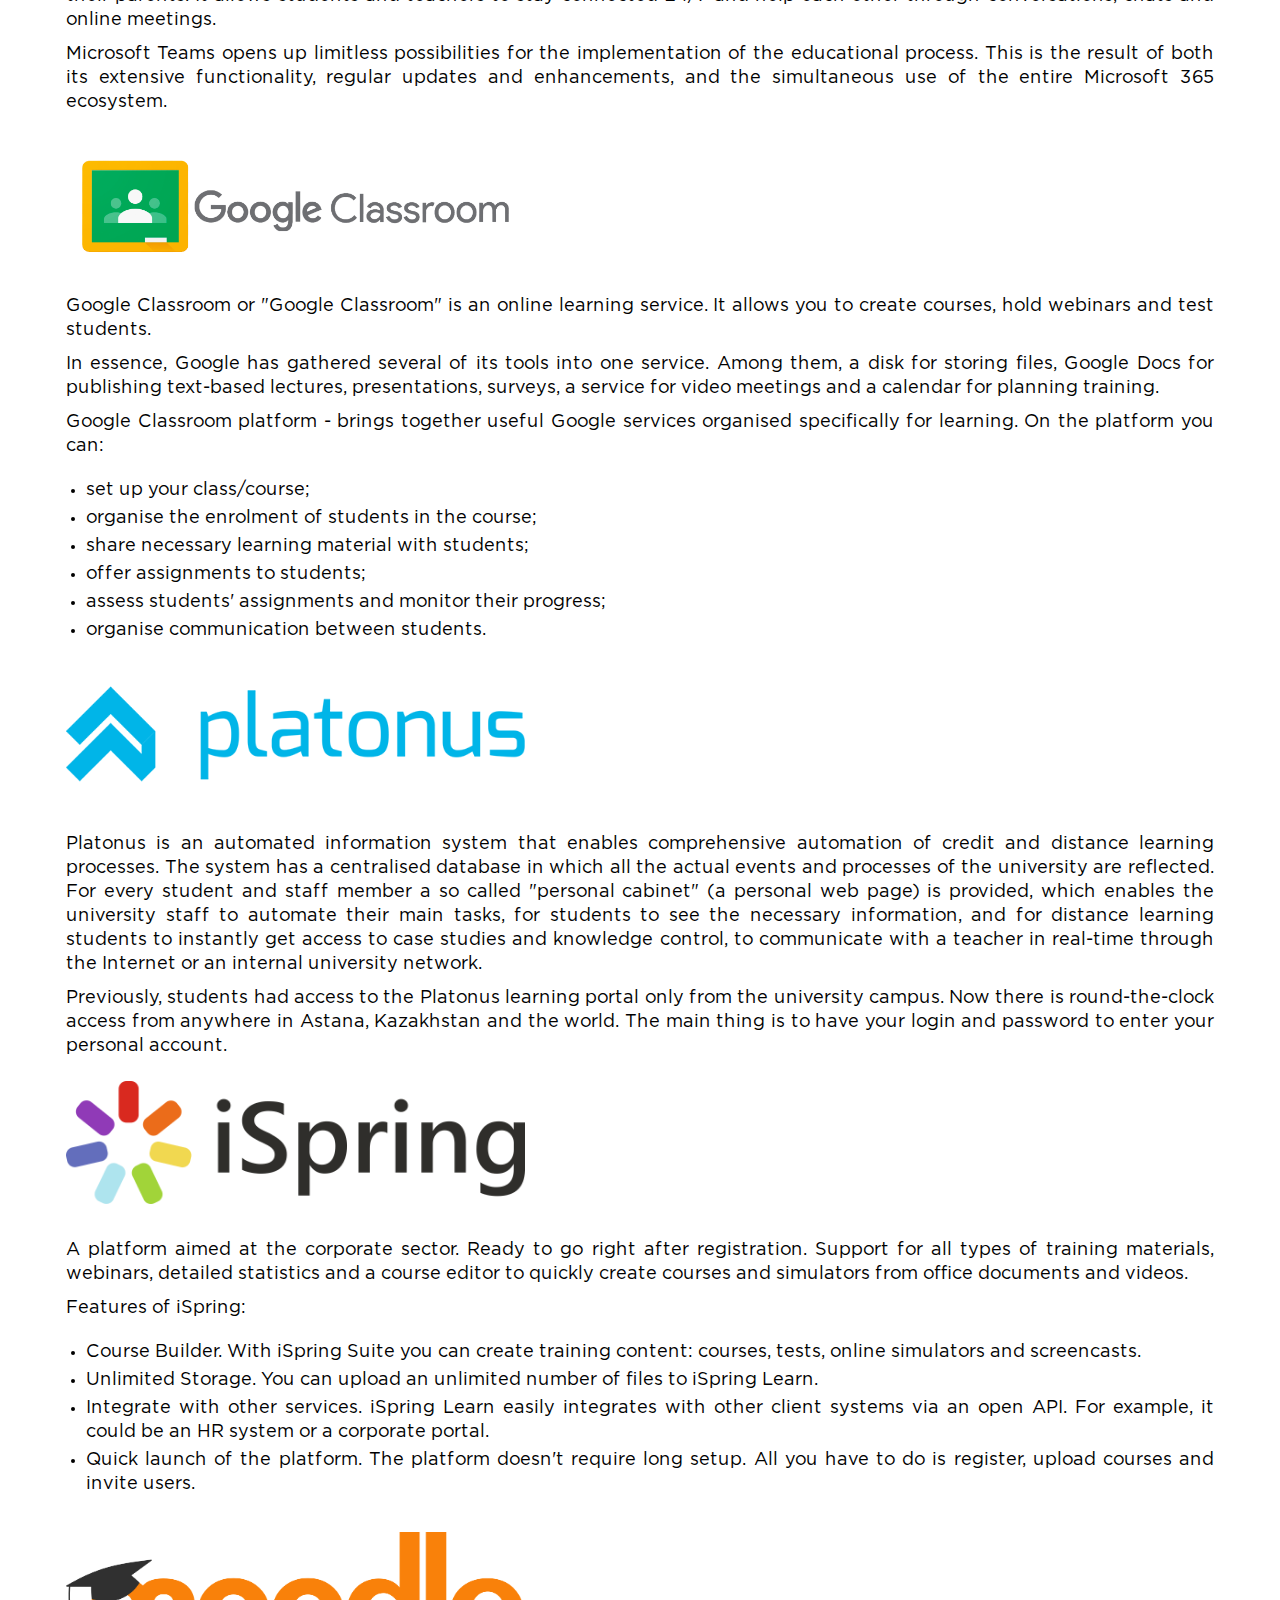
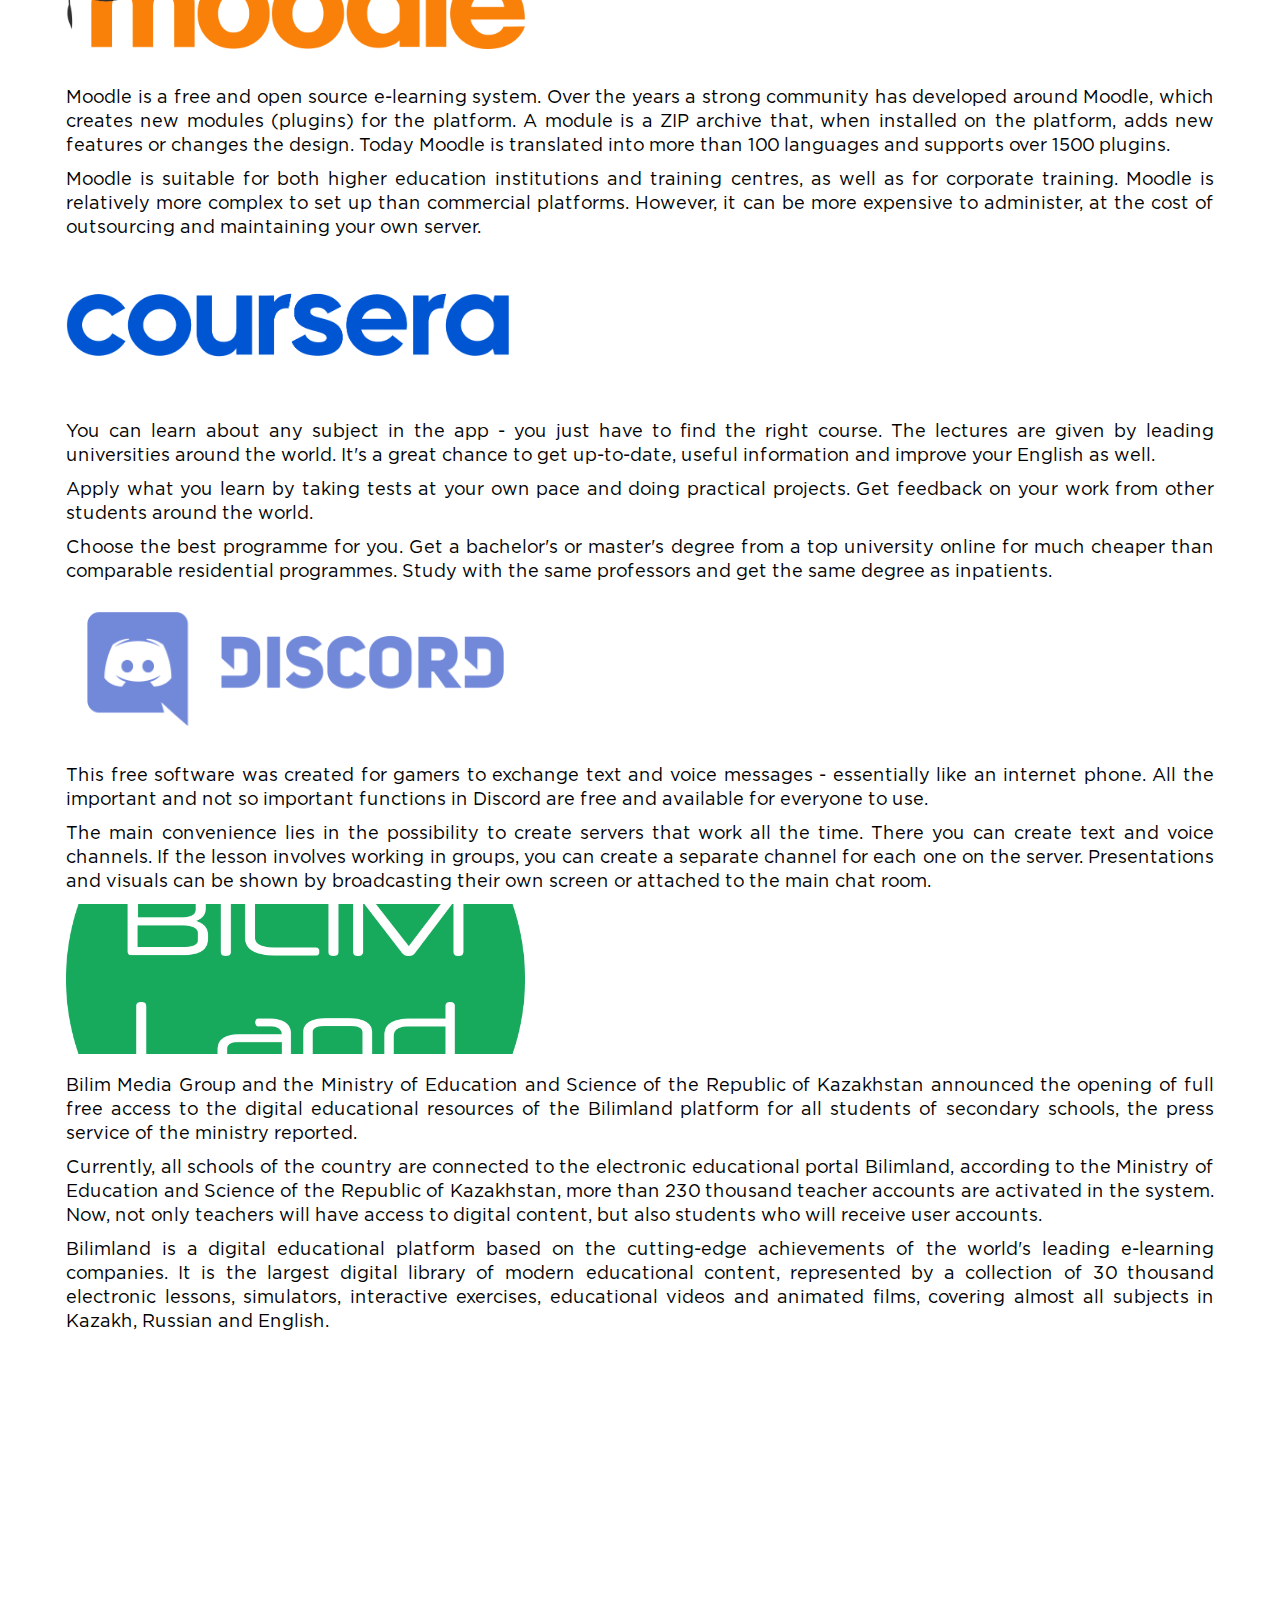
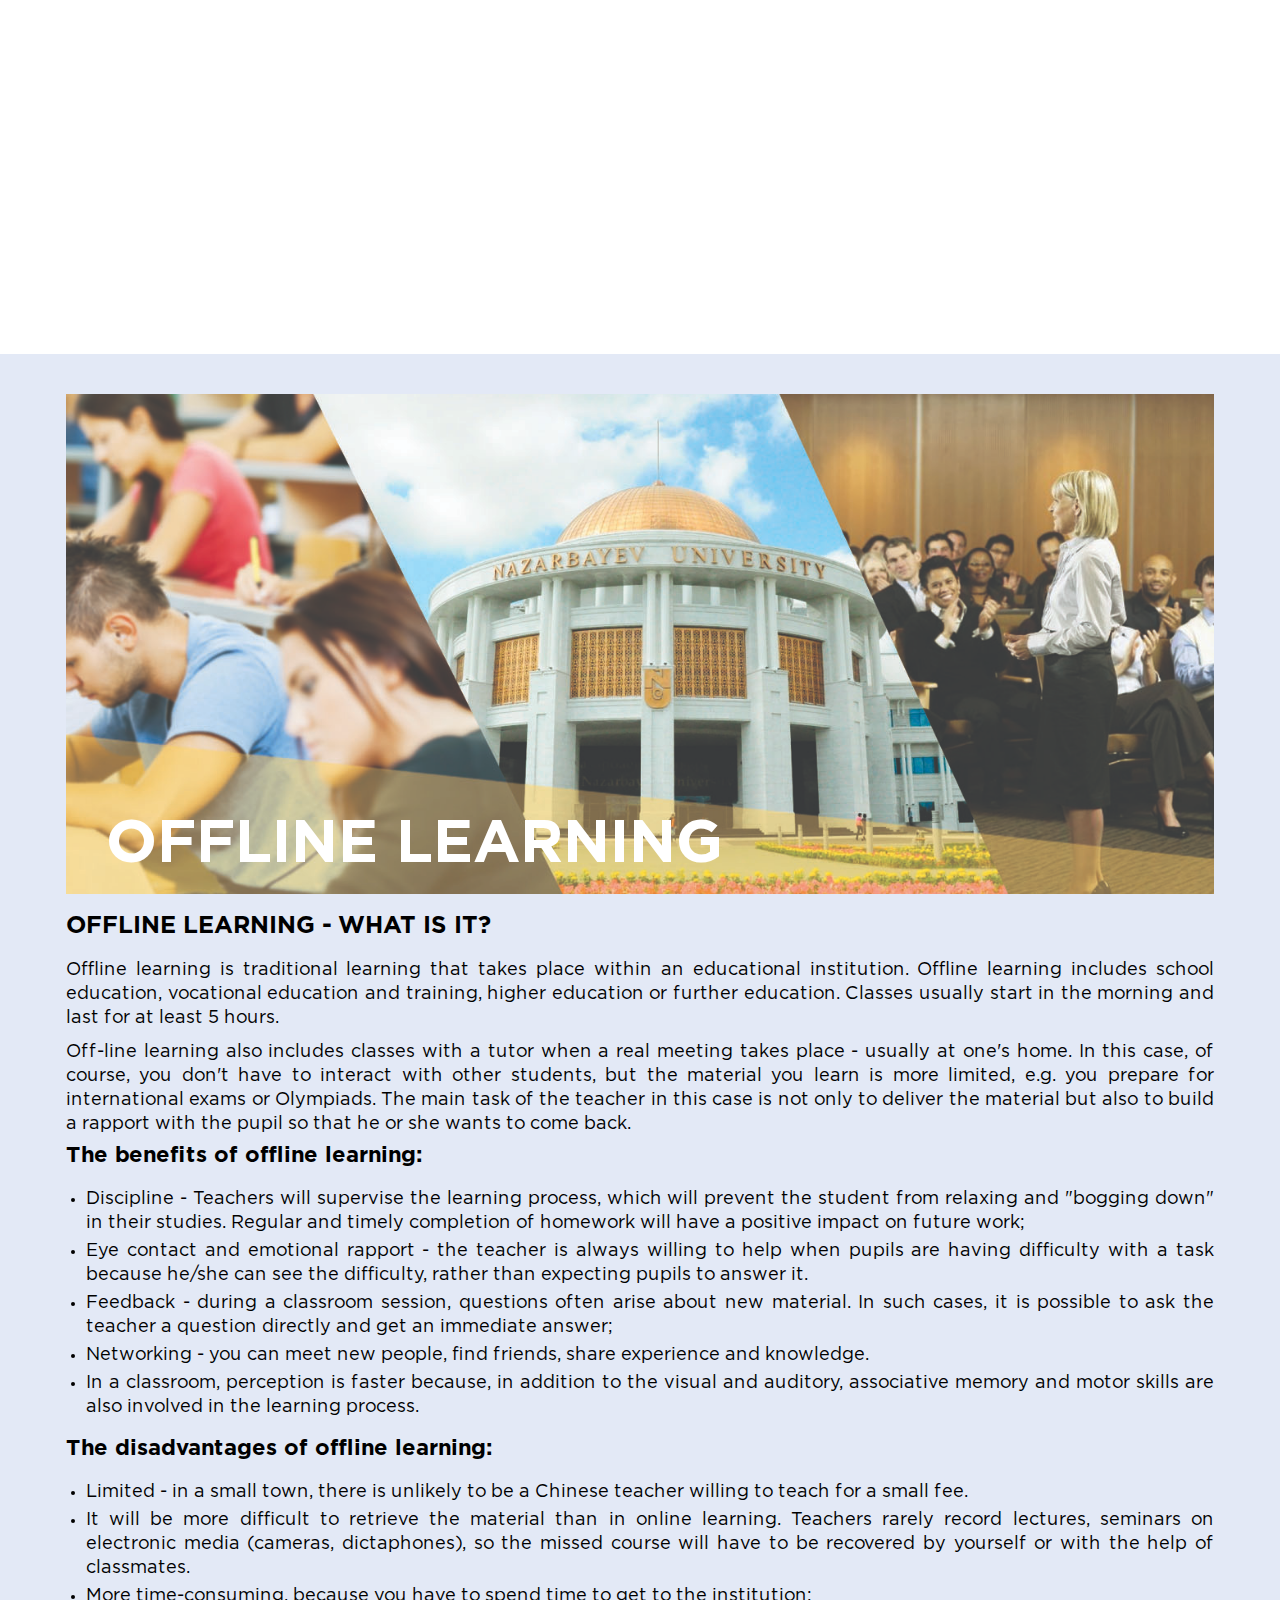
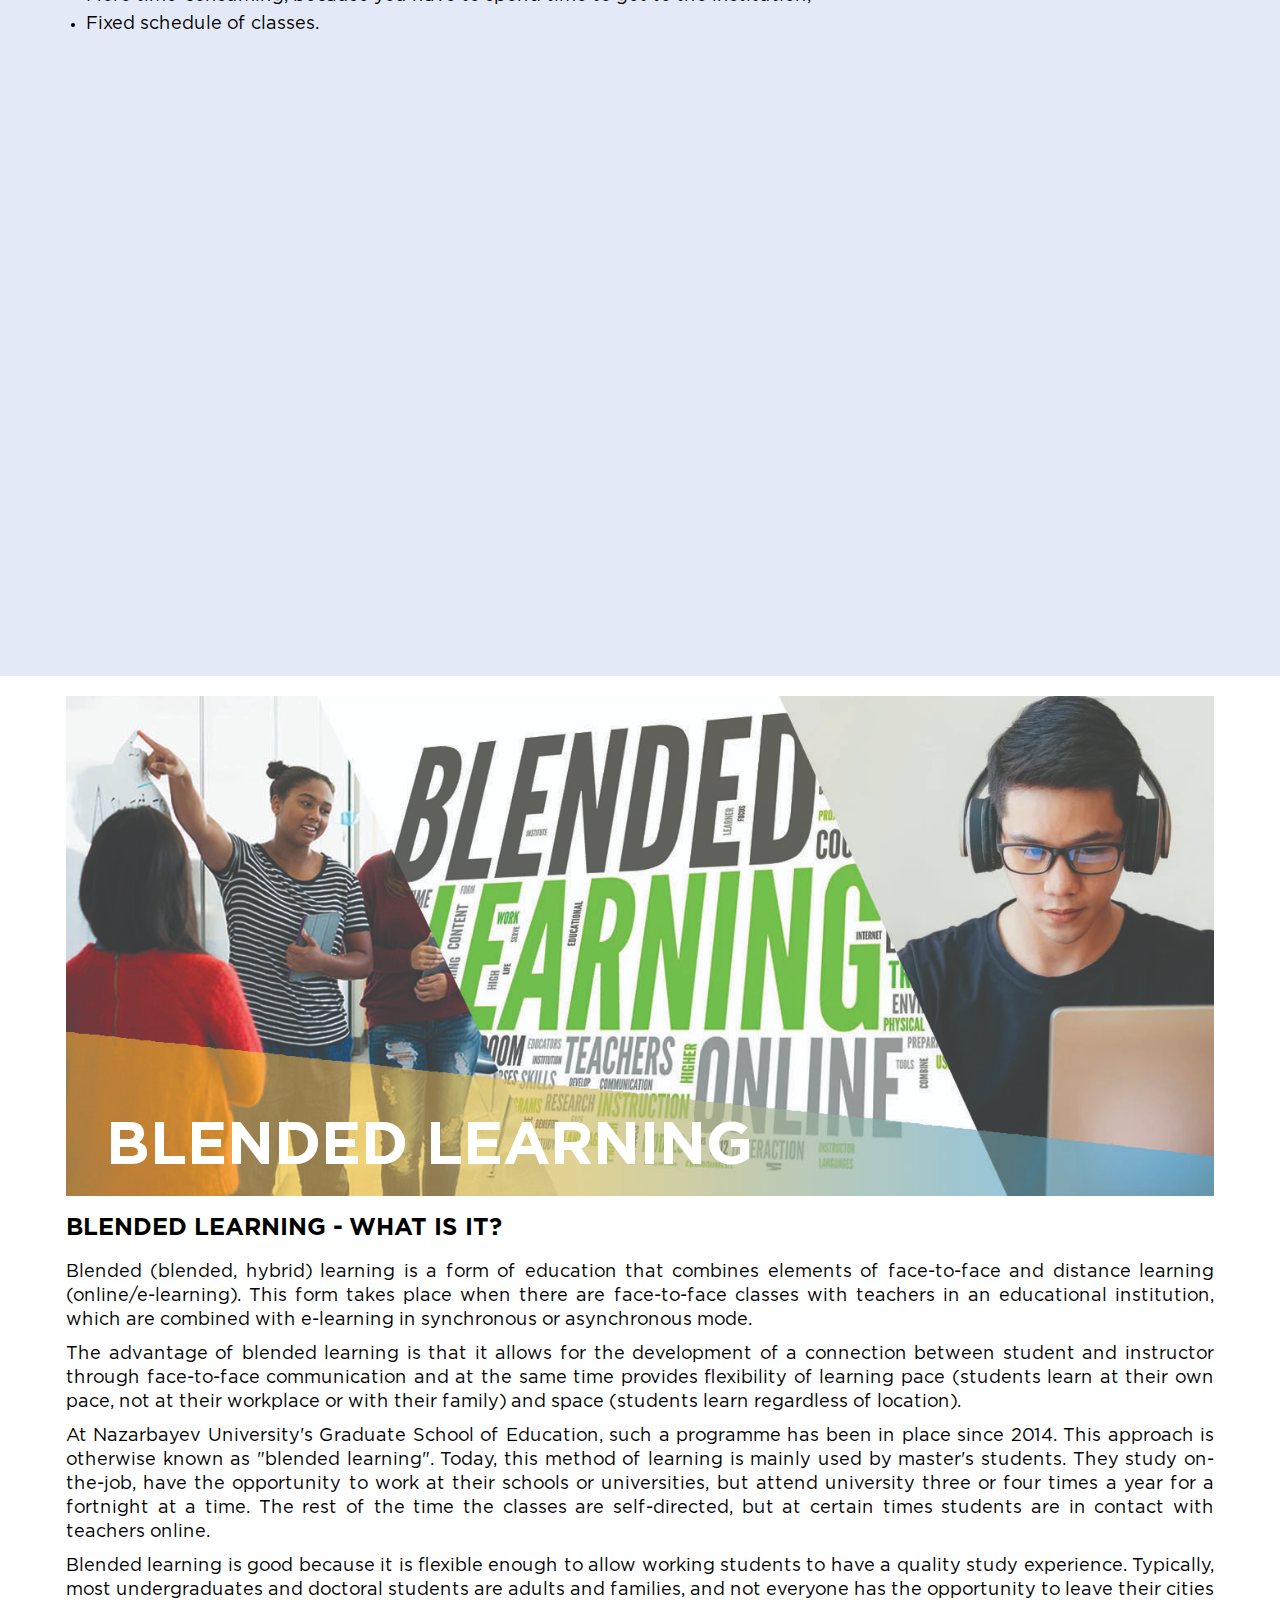
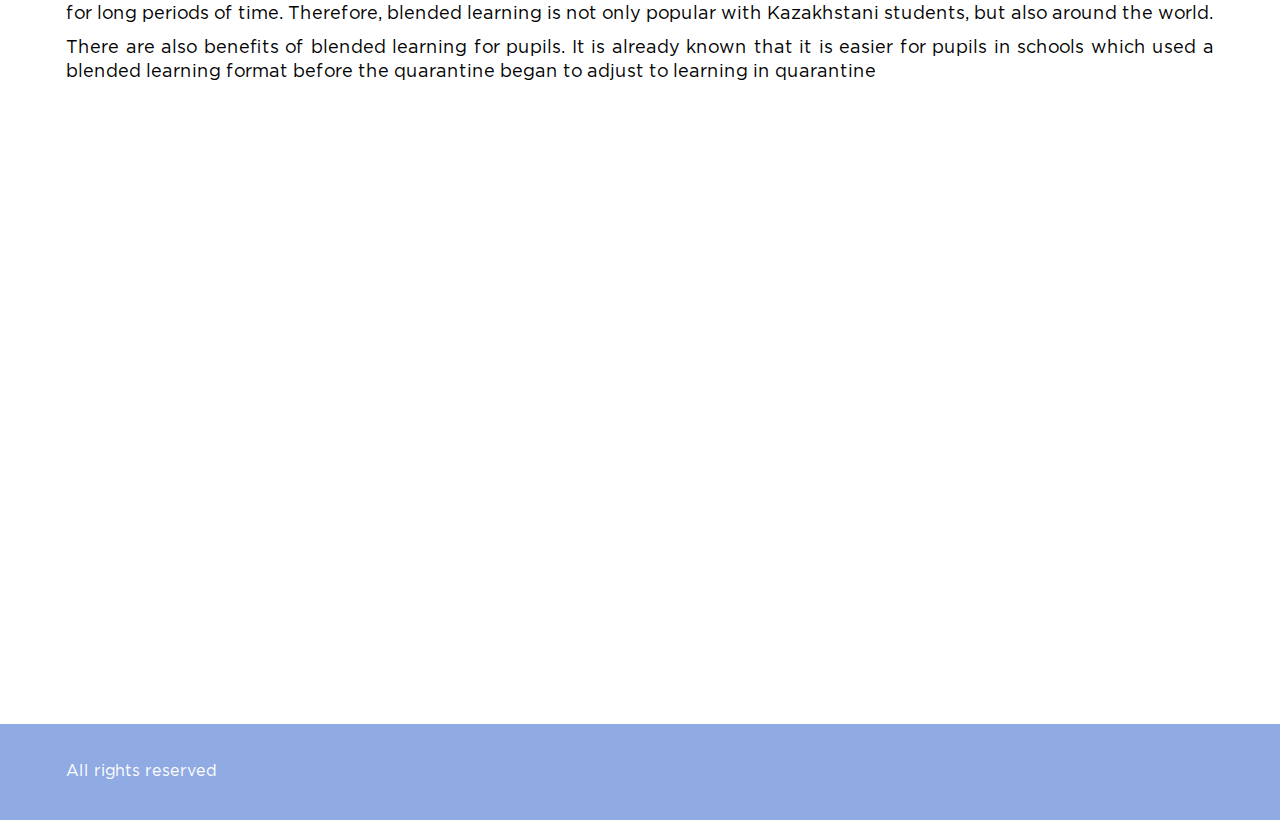
==== commit 59a69740: "bilimland" ====
--- a/en/index.html
+++ b/en/index.html
@@ -80,21 +80,21 @@
           <p>Apps</p>
         </div>
         <h2 class="content__title">Apps for online learning</h2>
-        <a target="_blank" href="https://zoom.us/" class="content__icon-link">
+        <a target="_blank" href="https://www.pocket-lint.com/apps/news/151426-what-is-zoom-and-how-does-it-work-plus-tips-and-tricks" class="content__icon-link">
           <div class="content__icon content__icon-zoom"></div>
         </a>
         <div class="content__text">
           <p>Zoom is a service for video conferencing, online meetings and distance learning for school children. Anyone can set up a meeting by creating an account. A free account allows you to hold a video conference of 40 minutes. Free accounts allow unlimited meetings of up to 100 participants for a monthly fee of $14.99.</p>
           <p>The programme is great for individual and group classes, students can log in from their computer or tablet with their phone. Anyone with a link or conference ID can join the video conference. The event can be scheduled in advance and a recurring link can be made, i.e. the same login link can be made for a permanent lesson at a certain time. </p>
         </div>
-        <a target="_blank" href="https://www.microsoft.com/ru-ru/microsoft-teams/group-chat-software" class="content__icon-link">
+        <a target="_blank" href="https://www.microsoft.com/en-us/microsoft-teams/group-chat-software" class="content__icon-link">
           <div class="content__icon content__icon-teams"></div>
         </a>
         <div class="content__text">
           <p>Microsoft Teams is a service integrated with other Microsoft products in which you can create a learning environment by incorporating chat rooms, various learning content and tests. It is essentially a virtual classroom for teachers, students and their parents. It allows students and teachers to stay connected 24/7 and help each other through conversations, chats and online meetings. </p>
           <p>Microsoft Teams opens up limitless possibilities for the implementation of the educational process. This is the result of both its extensive functionality, regular updates and enhancements, and the simultaneous use of the entire Microsoft 365 ecosystem.</p>
         </div>
-        <a target="_blank" href="https://te-st.ru/entries/google_classroom/" class="content__icon-link">
+        <a target="_blank" href="https://edu.google.com/" class="content__icon-link">
           <div class="content__icon content__icon-google"></div>
         </a>
         <div class="content__text">
@@ -110,14 +110,14 @@
             <li>organise communication between students.</li>
           </ul>
         </div>
-        <a target="_blank" href="https://platonus.kz/ru/" class="content__icon-link">
+        <a target="_blank" href="https://platonus.kz/en/" class="content__icon-link">
           <div class="content__icon content__icon-platonus"></div>
         </a>
         <div class="content__text">
           <p>Platonus is an automated information system that enables comprehensive automation of credit and distance learning processes. The system has a centralised database in which all the actual events and processes of the university are reflected. For every student and staff member a so called "personal cabinet" (a personal web page) is provided, which enables the university staff to automate their main tasks, for students to see the necessary information, and for distance learning students to instantly get access to case studies and knowledge control, to communicate with a teacher in real-time through the Internet or an internal university network.</p>
           <p>Previously, students had access to the Platonus learning portal only from the university campus. Now there is round-the-clock access from anywhere in Astana, Kazakhstan and the world. The main thing is to have your login and password to enter your personal account.</p>
         </div>
-        <a target="_blank" href="https://www.ispring.ru/" class="content__icon-link">
+        <a target="_blank" href="https://en.wikipedia.org/wiki/ISpring_Suite" class="content__icon-link">
           <div class="content__icon content__icon-ispring"></div>
         </a>
         <div class="content__text">
@@ -130,14 +130,14 @@
             <li>Quick launch of the platform. The platform doesn't require long setup. All you have to do is register, upload courses and invite users.</li>
           </ul>
         </div>
-        <a target="_blank" href="https://moodle.org/?lang=kk" class="content__icon-link">
+        <a target="_blank" href="https://moodle.org/course/view.php?id=5" class="content__icon-link">
           <div class="content__icon content__icon-moodle"></div>
         </a>
         <div class="content__text">
           <p>Moodle is a free and open source e-learning system. Over the years a strong community has developed around Moodle, which creates new modules (plugins) for the platform. A module is a ZIP archive that, when installed on the platform, adds new features or changes the design. Today Moodle is translated into more than 100 languages and supports over 1500 plugins.</p>
           <p>Moodle is suitable for both higher education institutions and training centres, as well as for corporate training. Moodle is relatively more complex to set up than commercial platforms. However, it can be more expensive to administer, at the cost of outsourcing and maintaining your own server.</p>
         </div>
-        <a target="_blank" href="https://ru.coursera.org/" class="content__icon-link">
+        <a target="_blank" href="https://www.coursera.org/" class="content__icon-link">
           <div class="content__icon content__icon-coursera"></div>
         </a>
         <div class="content__text">
@@ -151,6 +151,14 @@
         <div class="content__text">
           <p>This free software was created for gamers to exchange text and voice messages - essentially like an internet phone. All the important and not so important functions in Discord are free and available for everyone to use. </p>
           <p>The main convenience lies in the possibility to create servers that work all the time. There you can create text and voice channels. If the lesson involves working in groups, you can create a separate channel for each one on the server. Presentations and visuals can be shown by broadcasting their own screen or attached to the main chat room.</p>
+        </div>
+        <a target="_blank" href="https://bilimland.com/en" class="content__icon-link"> 
+          <div class="content__icon content__icon-bilimland"></div> 
+        </a> 
+        <div class="content__text"> 
+          <p>Bilim Media Group and the Ministry of Education and Science of the Republic of Kazakhstan announced the opening of full free access to the digital educational resources of the Bilimland platform for all students of secondary schools, the press service of the ministry reported.</p> 
+          <p>Currently, all schools of the country are connected to the electronic educational portal Bilimland, according to the Ministry of Education and Science of the Republic of Kazakhstan, more than 230 thousand teacher accounts are activated in the system. Now, not only teachers will have access to digital content, but also students who will receive user accounts.</p> 
+          <p>Bilimland is a digital educational platform based on the cutting-edge achievements of the world's leading e-learning companies. It is the largest digital library of modern educational content, represented by a collection of 30 thousand electronic lessons, simulators, interactive exercises, educational videos and animated films, covering almost all subjects in Kazakh, Russian and English.</p> 
         </div>
         <div class="video-container">
           <iframe width="560" height="315" src="https://www.youtube.com/embed/i0MtvMNmWuk" title="YouTube video player" frameborder="0" allow="accelerometer; autoplay; clipboard-write; encrypted-media; gyroscope; picture-in-picture" allowfullscreen></iframe>
@@ -217,4 +225,4 @@
   <script src="../js/script.js"></script>
 </body>
 
-</html>+</html>
--- a/css/style.css
+++ b/css/style.css
@@ -131,6 +131,8 @@
     background: url("../img/coursera.png") 0 50%/100% auto no-repeat; }
   .content__icon-discord {
     background: url("../img/discord.png") 0 50%/100% auto no-repeat; }
+  .content__icon-bilimland {
+    background: url("../img/bilimland.png") 0 50%/100% auto no-repeat; }
 
 .content__image {
   position: relative;
